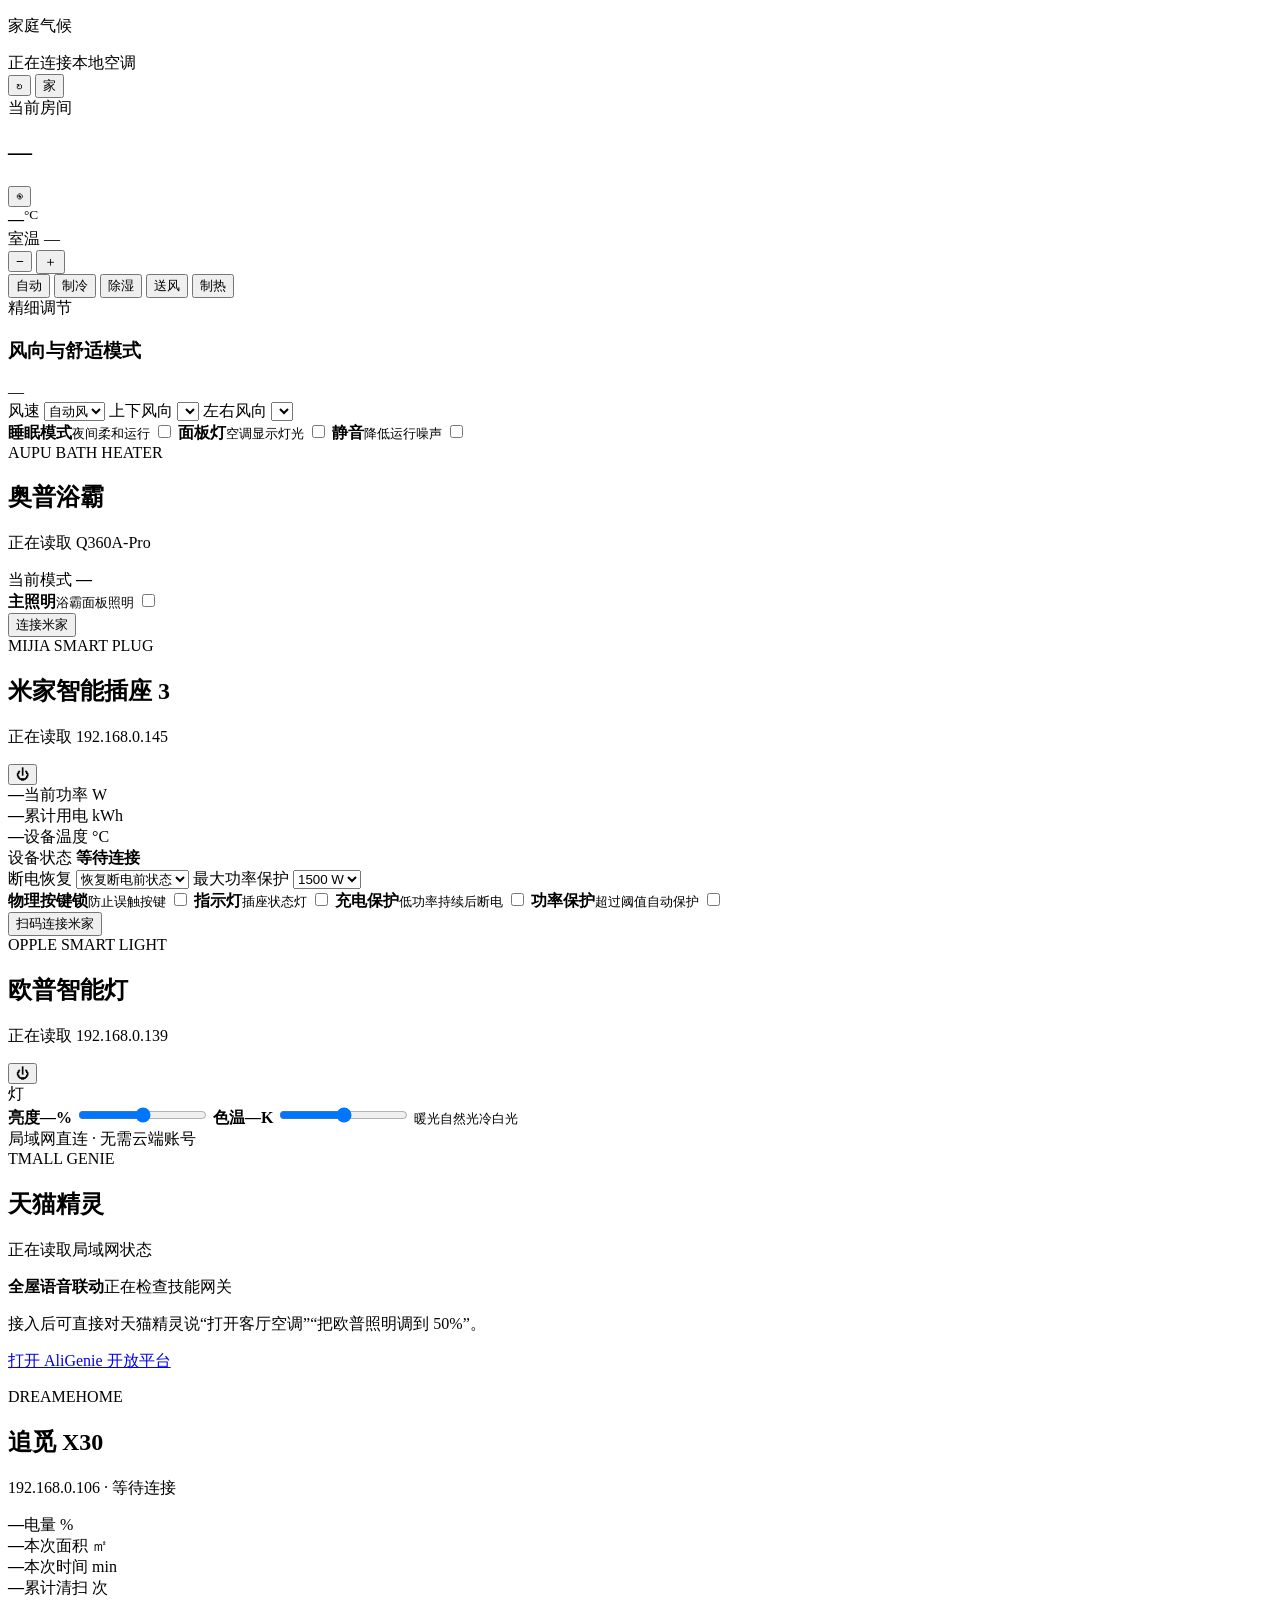
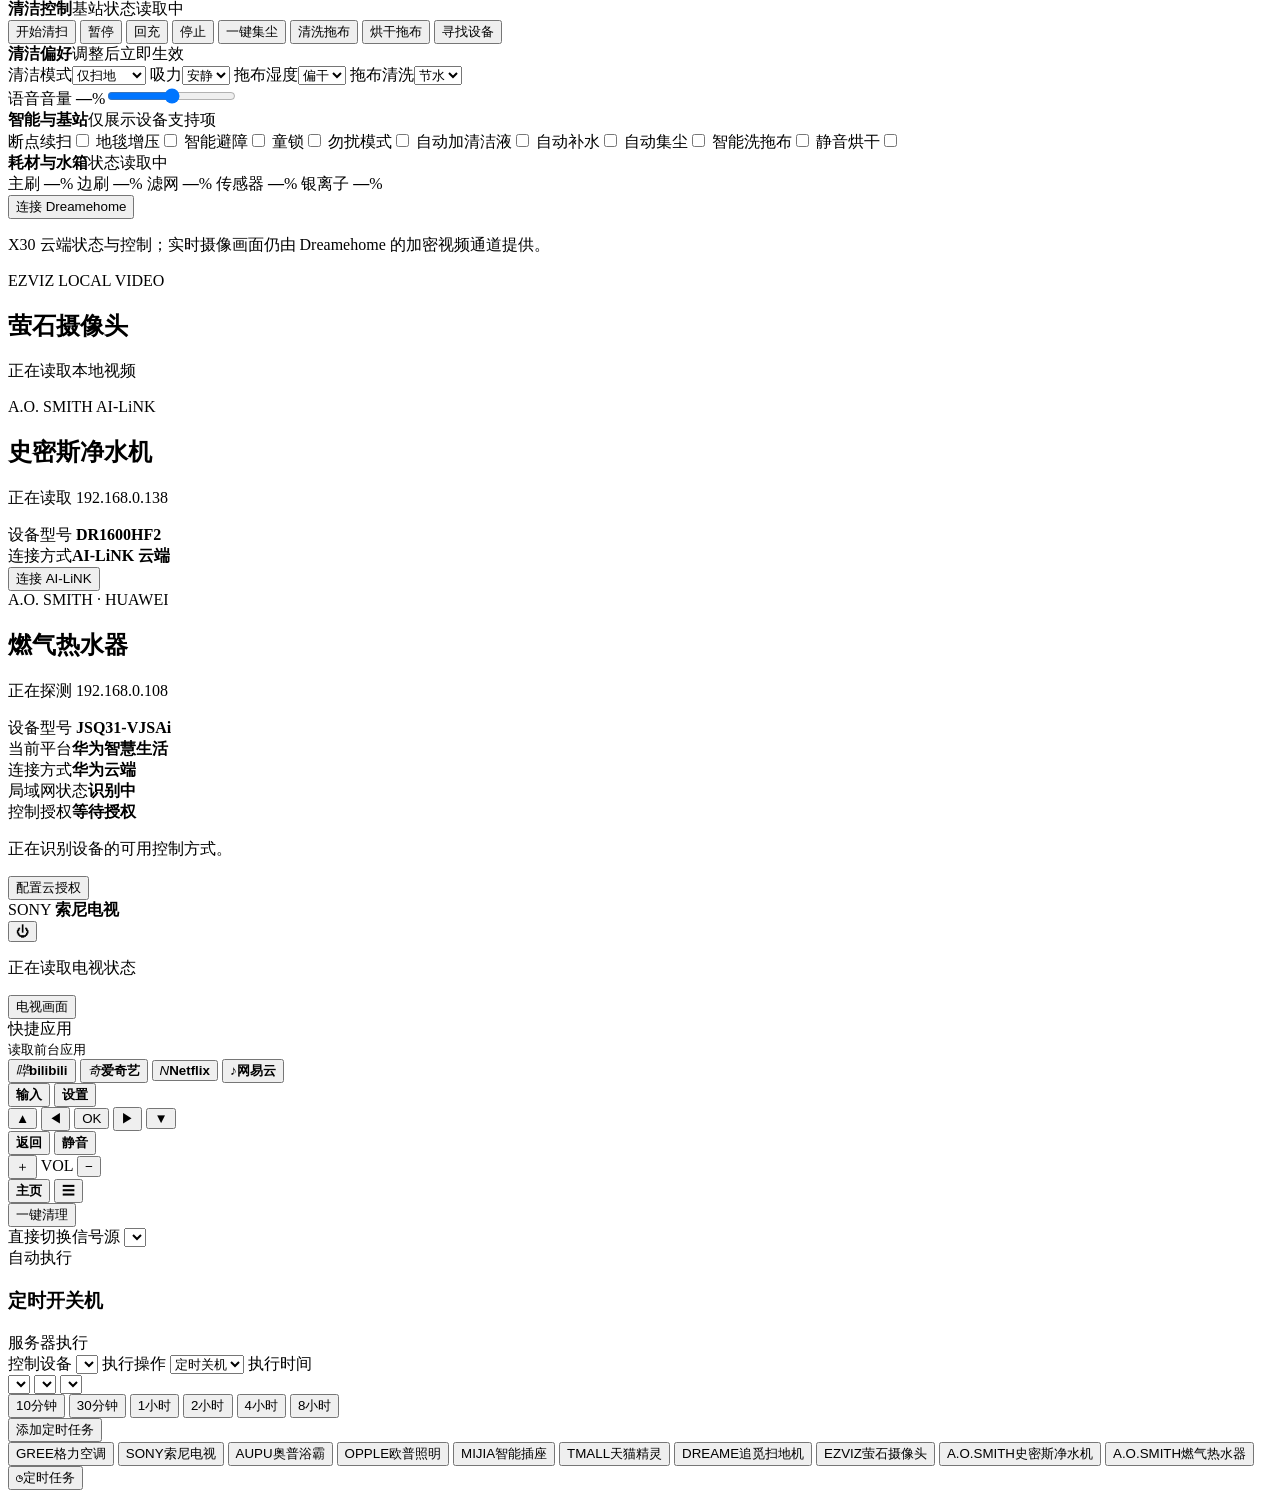
==== app/static/h5.html @ 2a851d9f "Add Sony TV debug guard and standby app launch" ====
<!doctype html>
<html lang="zh-CN">
  <head>
    <meta charset="utf-8">
    <meta name="viewport" content="width=device-width, initial-scale=1, viewport-fit=cover">
    <meta name="theme-color" content="#f5f5f5">
    <meta name="apple-mobile-web-app-capable" content="yes">
    <meta name="apple-mobile-web-app-status-bar-style" content="default">
    <title>智能家居</title>
    <link rel="icon" href="/favicon.ico?v=1" sizes="any">
    <link rel="stylesheet" href="/static/h5.css?v=57">
  </head>
  <body>
    <main class="app-shell">
      <header class="mobile-header">
        <div class="header-overview">
          <p id="today">家庭气候</p>
          <div class="status-line" id="statusLine"><i></i><span>正在连接本地空调</span></div>
        </div>
        <div class="header-actions">
          <button id="syncButton" class="round-button" aria-label="刷新">↻</button>
          <button id="authButton" class="avatar-button" aria-label="家庭账户">家</button>
        </div>
      </header>

      <nav class="room-tabs" id="roomTabs" aria-label="选择房间"></nav>

      <section id="controlView">
        <article class="climate-card" id="climateCard">
          <div class="card-topline">
            <div>
              <span class="micro-label">当前房间</span>
              <h2 id="roomName">—</h2>
            </div>
            <button id="powerButton" class="power-button" aria-label="开关空调">◉</button>
          </div>

          <div class="thermostat">
            <div
              class="temperature-ring"
              id="temperatureRing"
              role="slider"
              tabindex="0"
              aria-label="设定温度，沿圆环拖动调整"
              aria-valuemin="16"
              aria-valuemax="30"
              aria-valuestep="0.5"
              aria-valuenow="26"
            >
              <div class="ring-inner">
                <span class="micro-label" aria-hidden="true"></span>
                <div><strong id="targetTemperature">—</strong><sup>°C</sup></div>
                <span class="room-temperature" id="roomTemperature">室温 —</span>
              </div>
              <span class="dial-handle" id="dialHandle" aria-hidden="true"></span>
            </div>
            <button id="tempDown" class="temp-button" aria-label="降低温度">−</button>
            <button id="tempUp" class="temp-button" aria-label="升高温度">＋</button>
          </div>

          <div class="mode-strip" id="modeStrip">
            <button data-mode="auto">自动</button>
            <button data-mode="cool">制冷</button>
            <button data-mode="dry">除湿</button>
            <button data-mode="fan">送风</button>
            <button data-mode="heat">制热</button>
          </div>
        </article>

        <section class="control-panel">
          <div class="section-title">
            <div><span class="micro-label">精细调节</span><h3>风向与舒适模式</h3></div>
            <span id="deviceIp">—</span>
          </div>

          <div class="select-grid">
            <label>
              <span>风速</span>
              <select id="fanSelect">
                <option value="auto">自动风</option>
                <option value="low">低风</option>
                <option value="medium_low">中低风</option>
                <option value="medium">中风</option>
                <option value="medium_high">中高风</option>
                <option value="high">高风</option>
              </select>
            </label>
            <label>
              <span>上下风向</span>
              <select id="verticalSelect"></select>
            </label>
            <label id="horizontalField">
              <span>左右风向</span>
              <select id="horizontalSelect"></select>
            </label>
          </div>

          <div class="switch-grid">
            <label class="switch-card" id="sleepCard">
              <span><strong>睡眠模式</strong><small>夜间柔和运行</small></span>
              <input type="checkbox" id="sleepSwitch"><i></i>
            </label>
            <label class="switch-card" id="lightCard">
              <span><strong>面板灯</strong><small>空调显示灯光</small></span>
              <input type="checkbox" id="lightSwitch"><i></i>
            </label>
            <label class="switch-card" id="quietCard">
              <span><strong>静音</strong><small>降低运行噪声</small></span>
              <input type="checkbox" id="quietSwitch"><i></i>
            </label>
            <label class="switch-card" id="lowerOutletCard" hidden>
              <span><strong>下出风</strong><small>独立下部出风口</small></span>
              <input type="checkbox" id="lowerOutletSwitch"><i></i>
            </label>
            <label class="switch-card" id="antiDirectCard" hidden>
              <span><strong>防直吹</strong><small>风口向上避人</small></span>
              <input type="checkbox" id="antiDirectSwitch"><i></i>
            </label>
            <label class="switch-card" id="turboCard" hidden>
              <span><strong>强劲风</strong><small>快速强力送风</small></span>
              <input type="checkbox" id="turboSwitch"><i></i>
            </label>
            <label class="switch-card" id="healthCard" hidden>
              <span><strong>健康</strong><small>开启健康净化</small></span>
              <input type="checkbox" id="healthSwitch"><i></i>
            </label>
            <label class="switch-card" id="auxiliaryHeatCard" hidden>
              <span><strong>辅热</strong><small>电辅热增强制热</small></span>
              <input type="checkbox" id="auxiliaryHeatSwitch"><i></i>
            </label>
          </div>

        </section>
      </section>

      <section class="aupu-view" id="aupuView">
        <article class="aupu-card">
          <header class="aupu-header">
            <div>
              <span class="micro-label">AUPU BATH HEATER</span>
              <h2>奥普浴霸</h2>
              <p id="aupuStatus">正在读取 Q360A-Pro</p>
            </div>
          </header>

          <div class="aupu-current">
            <span>当前模式</span>
            <strong id="aupuModeName">—</strong>
          </div>

          <div class="aupu-mode-grid" id="aupuModes" aria-label="浴霸运行模式"></div>

          <div class="aupu-switches">
            <label class="switch-card">
              <span><strong>主照明</strong><small>浴霸面板照明</small></span>
              <input type="checkbox" id="aupuLight"><i></i>
            </label>
          </div>

          <button class="aupu-setup-button" id="aupuSetupButton" data-xiaomi-setup type="button">连接米家</button>
        </article>
      </section>

      <section class="plug-view" id="plugView">
        <article class="plug-card">
          <header class="plug-header">
            <div>
              <span class="micro-label">MIJIA SMART PLUG</span>
              <h2>米家智能插座 3</h2>
              <p id="plugStatus">正在读取 192.168.0.145</p>
            </div>
            <button class="plug-power-button" id="plugPowerButton" type="button" aria-label="开关智能插座">⏻</button>
          </header>

          <div class="plug-metrics">
            <div><strong id="plugElectricPower">—</strong><span>当前功率 W</span></div>
            <div><strong id="plugEnergy">—</strong><span>累计用电 kWh</span></div>
            <div><strong id="plugTemperature">—</strong><span>设备温度 °C</span></div>
          </div>

          <div class="plug-health">
            <span>设备状态</span>
            <strong id="plugFault">等待连接</strong>
          </div>

          <div class="plug-settings">
            <label id="plugDefaultStateField">
              <span>断电恢复</span>
              <select id="plugDefaultState">
                <option value="0">恢复断电前状态</option>
                <option value="1">上电自动打开</option>
                <option value="2">上电保持关闭</option>
              </select>
            </label>
            <label id="plugMaxPowerField">
              <span>最大功率保护</span>
              <select id="plugMaxPower">
                <option value="1500">1500 W</option>
                <option value="1800">1800 W</option>
                <option value="2000">2000 W</option>
                <option value="2200">2200 W</option>
                <option value="2500">2500 W</option>
              </select>
            </label>
          </div>

          <div class="plug-switches">
            <label class="switch-card" id="plugLockCard">
              <span><strong>物理按键锁</strong><small>防止误触按键</small></span>
              <input type="checkbox" id="plugLock"><i></i>
            </label>
            <label class="switch-card" id="plugIndicatorCard">
              <span><strong>指示灯</strong><small>插座状态灯</small></span>
              <input type="checkbox" id="plugIndicator"><i></i>
            </label>
            <label class="switch-card" id="plugChargingCard">
              <span><strong>充电保护</strong><small>低功率持续后断电</small></span>
              <input type="checkbox" id="plugCharging"><i></i>
            </label>
            <label class="switch-card" id="plugMaxPowerCard">
              <span><strong>功率保护</strong><small>超过阈值自动保护</small></span>
              <input type="checkbox" id="plugMaxPowerEnabled"><i></i>
            </label>
          </div>

          <button class="aupu-setup-button" id="plugSetupButton" data-xiaomi-setup type="button">扫码连接米家</button>
        </article>
      </section>

      <section class="opple-view" id="oppleView">
        <article class="opple-card">
          <header class="opple-header">
            <div>
              <span class="micro-label">OPPLE SMART LIGHT</span>
              <h2>欧普智能灯</h2>
              <p id="oppleStatus">正在读取 192.168.0.139</p>
            </div>
            <button class="opple-power-button" id="opplePowerButton" type="button" aria-label="开关欧普智能灯">⏻</button>
          </header>

          <div class="opple-glow" id="oppleGlow" aria-hidden="true">
            <span>灯</span>
          </div>

          <label class="opple-control">
            <span><strong>亮度</strong><b><i id="oppleBrightnessValue">—</i>%</b></span>
            <input id="oppleBrightness" type="range" min="4" max="100" step="1">
          </label>
          <label class="opple-control">
            <span><strong>色温</strong><b><i id="oppleColorValue">—</i>K</b></span>
            <input id="oppleColor" type="range" min="2700" max="6500" step="100">
            <small><span>暖光</span><span>自然光</span><span>冷白光</span></small>
          </label>

          <div class="opple-local-note">
            <span></span>
            局域网直连 · 无需云端账号
          </div>
        </article>
      </section>

      <section class="smart-device-view" id="smartDeviceView">
        <article class="smart-device-card">
          <header class="smart-device-header">
            <div>
              <span class="micro-label">TMALL GENIE</span>
              <h2>天猫精灵</h2>
              <p id="tmallSummary">正在读取局域网状态</p>
            </div>
          </header>
          <div class="tmall-device-list" id="tmallDeviceList"></div>
          <div class="tmall-bridge">
            <div><strong>全屋语音联动</strong><span id="tmallBridgeStatus">正在检查技能网关</span></div>
            <p>接入后可直接对天猫精灵说“打开客厅空调”“把欧普照明调到 50%”。</p>
            <a id="tmallDeveloperLink" href="https://open.bot.tmall.com/" target="_blank" rel="noopener">打开 AliGenie 开放平台</a>
          </div>
          <p class="smart-device-note" id="tmallNotice"></p>
        </article>
      </section>

      <section class="dreame-device-view" id="dreameDeviceView">
        <article class="smart-device-card dreame-card">
          <header class="smart-device-header">
            <div>
              <span class="micro-label">DREAMEHOME</span>
              <h2 id="dreameName">追觅 X30</h2>
              <p id="dreameStatus">192.168.0.106 · 等待连接</p>
            </div>
          </header>
          <div class="dreame-metrics">
            <div><strong id="dreameBattery">—</strong><span>电量 %</span></div>
            <div><strong id="dreameArea">—</strong><span>本次面积 ㎡</span></div>
            <div><strong id="dreameTime">—</strong><span>本次时间 min</span></div>
            <div><strong id="dreameCount">—</strong><span>累计清扫 次</span></div>
          </div>
          <div class="dreame-section">
            <div class="dreame-section-title"><strong>清洁控制</strong><span id="dreameBaseStatus">基站状态读取中</span></div>
            <div class="dreame-actions">
              <button type="button" data-dreame-action="start">开始清扫</button>
              <button type="button" data-dreame-action="pause">暂停</button>
              <button type="button" data-dreame-action="charge">回充</button>
              <button type="button" data-dreame-action="stop">停止</button>
              <button type="button" data-dreame-action="auto_empty">一键集尘</button>
              <button type="button" data-dreame-action="wash_mop">清洗拖布</button>
              <button type="button" data-dreame-action="dry_mop">烘干拖布</button>
              <button type="button" data-dreame-action="locate">寻找设备</button>
              <button type="button" id="dreameBaseStop" data-dreame-action="stop_washing" hidden>停止基站任务</button>
            </div>
          </div>
          <div class="dreame-section">
            <div class="dreame-section-title"><strong>清洁偏好</strong><span>调整后立即生效</span></div>
            <div class="dreame-select-grid">
              <label class="dreame-capability" data-dreame-capability="cleaning_mode"><span>清洁模式</span><select id="dreameCleaningMode" data-dreame-setting="cleaning_mode"><option value="0">仅扫地</option><option value="1">仅拖地</option><option value="2">扫拖同步</option><option value="3">先扫后拖</option></select></label>
              <label class="dreame-capability" data-dreame-capability="suction_level"><span>吸力</span><select id="dreameSuction" data-dreame-setting="suction_level"><option value="0">安静</option><option value="1">标准</option><option value="2">强力</option><option value="3">超强</option></select></label>
              <label class="dreame-capability" data-dreame-capability="wetness_level"><span>拖布湿度</span><select id="dreameWetness" data-dreame-setting="wetness_level"><option value="5">偏干</option><option value="16">适中</option><option value="27">湿润</option></select></label>
              <label class="dreame-capability" data-dreame-capability="mop_wash_level"><span>拖布清洗</span><select id="dreameMopWash" data-dreame-setting="mop_wash_level"><option value="0">节水</option><option value="1">日常</option><option value="2">深度</option></select></label>
            </div>
            <label class="dreame-volume dreame-capability" data-dreame-capability="volume"><span>语音音量 <b id="dreameVolumeValue">—</b>%</span><input id="dreameVolume" data-dreame-setting="volume" type="range" min="0" max="100" step="5"></label>
          </div>
          <div class="dreame-section">
            <div class="dreame-section-title"><strong>智能与基站</strong><span>仅展示设备支持项</span></div>
            <div class="dreame-toggle-grid">
              <label class="dreame-toggle dreame-capability" data-dreame-capability="resume_cleaning"><span>断点续扫</span><input type="checkbox" data-dreame-setting="resume_cleaning"></label>
              <label class="dreame-toggle dreame-capability" data-dreame-capability="carpet_boost"><span>地毯增压</span><input type="checkbox" data-dreame-setting="carpet_boost"></label>
              <label class="dreame-toggle dreame-capability" data-dreame-capability="obstacle_avoidance"><span>智能避障</span><input type="checkbox" data-dreame-setting="obstacle_avoidance"></label>
              <label class="dreame-toggle dreame-capability" data-dreame-capability="child_lock"><span>童锁</span><input type="checkbox" data-dreame-setting="child_lock"></label>
              <label class="dreame-toggle dreame-capability" data-dreame-capability="dnd"><span>勿扰模式</span><input type="checkbox" data-dreame-setting="dnd"></label>
              <label class="dreame-toggle dreame-capability" data-dreame-capability="auto_add_detergent"><span>自动加清洁液</span><input type="checkbox" data-dreame-setting="auto_add_detergent"></label>
              <label class="dreame-toggle dreame-capability" data-dreame-capability="auto_water_refilling"><span>自动补水</span><input type="checkbox" data-dreame-setting="auto_water_refilling"></label>
              <label class="dreame-toggle dreame-capability" data-dreame-capability="auto_dust_collecting"><span>自动集尘</span><input type="checkbox" data-dreame-setting="auto_dust_collecting"></label>
              <label class="dreame-toggle dreame-capability" data-dreame-capability="smart_mop_washing"><span>智能洗拖布</span><input type="checkbox" data-dreame-setting="smart_mop_washing"></label>
              <label class="dreame-toggle dreame-capability" data-dreame-capability="silent_drying"><span>静音烘干</span><input type="checkbox" data-dreame-setting="silent_drying"></label>
            </div>
          </div>
          <div class="dreame-section">
            <div class="dreame-section-title"><strong>耗材与水箱</strong><span id="dreameTankStatus">状态读取中</span></div>
            <div class="dreame-consumables">
              <span class="dreame-capability" data-dreame-capability="main_brush_left">主刷 <b id="dreameMainBrush">—</b>%</span>
              <span class="dreame-capability" data-dreame-capability="side_brush_left">边刷 <b id="dreameSideBrush">—</b>%</span>
              <span class="dreame-capability" data-dreame-capability="filter_left">滤网 <b id="dreameFilter">—</b>%</span>
              <span class="dreame-capability" data-dreame-capability="sensor_dirty_left">传感器 <b id="dreameSensor">—</b>%</span>
              <span class="dreame-capability" data-dreame-capability="silver_ion_left">银离子 <b id="dreameSilverIon">—</b>%</span>
            </div>
          </div>
          <button class="aupu-setup-button" id="dreameSetupButton" type="button">连接 Dreamehome</button>
          <p class="smart-device-note">X30 云端状态与控制；实时摄像画面仍由 Dreamehome 的加密视频通道提供。</p>
        </article>
      </section>

      <section class="ezviz-view" id="ezvizView">
        <article class="smart-device-card ezviz-mobile-card">
          <header class="smart-device-header">
            <div>
              <span class="micro-label">EZVIZ LOCAL VIDEO</span>
              <h2>萤石摄像头</h2>
              <p id="ezvizSummary">正在读取本地视频</p>
            </div>
          </header>
          <div class="ezviz-grid" id="ezvizGrid"></div>
        </article>
      </section>

      <section class="purifier-view" id="purifierView">
        <article class="purifier-card">
          <header class="purifier-header">
            <div>
              <span class="micro-label">A.O. SMITH AI‑LiNK</span>
              <h2>史密斯净水机</h2>
              <p id="purifierStatus">正在读取 192.168.0.138</p>
            </div>
          </header>
          <div class="purifier-model">
            <span>设备型号</span>
            <strong>DR1600HF2</strong>
          </div>
          <div class="purifier-info">
            <div><span>连接方式</span><strong>AI‑LiNK 云端</strong></div>
            <div id="purifierRoomField" hidden><span>所在房间</span><strong id="purifierRoom">—</strong></div>
            <div id="purifierNameField" hidden><span>云端名称</span><strong id="purifierName">—</strong></div>
          </div>
          <a class="purifier-detail-button" id="purifierDetail" href="#" target="_blank" rel="noopener" hidden>打开设备详情</a>
          <button class="aupu-setup-button" id="purifierSetupButton" type="button">连接 AI‑LiNK</button>
        </article>
      </section>

      <section class="water-heater-view" id="waterHeaterView">
        <article class="water-heater-card">
          <header class="purifier-header">
            <div>
              <span class="micro-label">A.O. SMITH · HUAWEI</span>
              <h2>燃气热水器</h2>
              <p id="waterHeaterStatus">正在探测 192.168.0.108</p>
            </div>
          </header>
          <div class="purifier-model water-heater-model">
            <span>设备型号</span>
            <strong>JSQ31-VJSAi</strong>
          </div>
          <div class="purifier-info">
            <div><span>当前平台</span><strong>华为智慧生活</strong></div>
            <div><span>连接方式</span><strong>华为云端</strong></div>
            <div><span>局域网状态</span><strong id="waterHeaterLanStatus">识别中</strong></div>
            <div><span>控制授权</span><strong id="waterHeaterCloudStatus">等待授权</strong></div>
          </div>
          <p class="water-heater-notice" id="waterHeaterNotice">正在识别设备的可用控制方式。</p>
          <button class="aupu-setup-button water-heater-auth" id="waterHeaterAuthButton" type="button">配置云授权</button>
        </article>
      </section>

      <section class="tv-view" id="tvView">
        <article class="tv-card remote-stage">
          <div class="tv-remote">
            <header class="remote-header">
              <div>
                <span class="remote-brand">SONY</span>
                <strong id="tvName">索尼电视</strong>
              </div>
              <button id="tvPowerButton" class="remote-key remote-power" aria-label="开关电视">⏻</button>
            </header>
            <div class="tv-status-row">
              <p class="tv-status" id="tvStatus">正在读取电视状态</p>
              <button class="tv-screen-open" id="tvScreenButton" type="button">电视画面</button>
            </div>

            <section class="tv-app-section" aria-label="快捷应用">
              <div class="tv-app-heading">
                <span>快捷应用</span>
                <div class="tv-app-heading-actions">
                  <small id="tvActiveApp">读取前台应用</small>
                </div>
              </div>
              <div class="tv-app-grid">
                <button class="tv-app-button app-bilibili" type="button" data-tv-app="bilibili" data-tv-app-package="com.xiaodianshi.tv.yst" aria-label="打开 bilibili">
                  <i>哔</i><b>bilibili</b>
                </button>
                <button class="tv-app-button app-iqiyi" type="button" data-tv-app="iqiyi" data-tv-app-package="com.gitvdemo.video" aria-label="打开爱奇艺">
                  <i>奇</i><b>爱奇艺</b>
                </button>
                <button class="tv-app-button app-netflix" type="button" data-tv-app="netflix" data-tv-app-package="com.netflix.ninja" aria-label="打开 Netflix">
                  <i>N</i><b>Netflix</b>
                </button>
                <button class="tv-app-button app-netease" type="button" data-tv-app="netease" data-tv-app-package="com.netease.cloudmusic.tv" aria-label="打开网易云">
                  <i>♪</i><b>网易云</b>
                </button>
              </div>
            </section>

            <div class="remote-row remote-row-sides">
              <button class="remote-key" data-tv-remote="input"><b>输入</b></button>
              <i class="remote-led" aria-hidden="true"></i>
              <button class="remote-key" data-tv-remote="settings" aria-label="电视设置"><b>设置</b></button>
            </div>

            <div class="remote-dpad" aria-label="电视方向控制">
              <button class="remote-direction remote-up" data-tv-remote="up" aria-label="向上">▲</button>
              <button class="remote-direction remote-left" data-tv-remote="left" aria-label="向左">◀</button>
              <button class="remote-ok" data-tv-remote="confirm">OK</button>
              <button class="remote-direction remote-right" data-tv-remote="right" aria-label="向右">▶</button>
              <button class="remote-direction remote-down" data-tv-remote="down" aria-label="向下">▼</button>
            </div>

            <div class="remote-lower-controls">
              <div class="remote-control-cluster">
                <div class="remote-control-column">
                  <button class="remote-key" data-tv-remote="back" aria-label="返回"><b>返回</b></button>
                  <button class="remote-key" data-tv-remote="mute"><b>静音</b></button>
                </div>
                <div class="remote-volume-rocker" aria-label="电视音量">
                  <button data-tv-remote="volume_up" aria-label="提高电视音量">＋</button>
                  <span>VOL</span>
                  <button data-tv-remote="volume_down" aria-label="降低电视音量">−</button>
                </div>
                <div class="remote-control-column">
                  <button class="remote-key" data-tv-remote="home" aria-label="主页"><b>主页</b></button>
                  <button class="remote-key remote-icon" data-tv-remote="menu" aria-label="菜单">☰</button>
                </div>
              </div>
              <div class="tv-cleanup-row">
                <button class="tv-cleanup-button" type="button" data-tv-cleanup>一键清理</button>
              </div>
            </div>

            <label class="tv-input-field">
              <span>直接切换信号源</span>
              <select id="tvInputSelect"></select>
            </label>
          </div>
        </article>
      </section>

      <section class="schedule-panel" id="scheduleView">
        <div class="section-title">
          <div><span class="micro-label">自动执行</span><h3>定时开关机</h3></div>
          <span>服务器执行</span>
        </div>
        <form id="scheduleForm">
          <div class="schedule-fields">
            <label class="schedule-target-field">
              <span>控制设备</span>
              <select id="scheduleTarget"></select>
            </label>
            <label>
              <span>执行操作</span>
              <select id="scheduleAction">
                <option value="off">定时关机</option>
                <option value="on">定时开机</option>
              </select>
            </label>
            <label>
              <span>执行时间</span>
              <div class="schedule-time-selects">
                <select id="scheduleDay" aria-label="执行日期"></select>
                <select id="scheduleHour" aria-label="执行小时"></select>
                <select id="scheduleMinute" aria-label="执行分钟"></select>
              </div>
              <input id="scheduleTime" type="hidden">
            </label>
          </div>
          <div class="schedule-quick-times" aria-label="快捷设置执行时间">
            <button type="button" data-schedule-delay="10">10分钟</button>
            <button type="button" data-schedule-delay="30">30分钟</button>
            <button type="button" data-schedule-delay="60">1小时</button>
            <button type="button" data-schedule-delay="120">2小时</button>
            <button type="button" data-schedule-delay="240">4小时</button>
            <button type="button" data-schedule-delay="480">8小时</button>
          </div>
          <button class="secondary-button" type="submit">添加定时任务</button>
        </form>
        <div class="schedule-list" id="scheduleList"></div>
      </section>

      <nav class="view-nav" aria-label="页面功能">
        <button class="active" data-view="control"><span class="brand-mark brand-gree" aria-hidden="true">GREE</span><span>格力空调</span></button>
        <button data-view="tv"><span class="brand-mark brand-sony" aria-hidden="true">SONY</span><span>索尼电视</span></button>
        <button data-view="aupu"><span class="brand-mark" aria-hidden="true">AUPU</span><span>奥普浴霸</span></button>
        <button data-view="opple"><span class="brand-mark" aria-hidden="true">OPPLE</span><span>欧普照明</span></button>
        <button data-view="plug"><span class="brand-mark" aria-hidden="true">MIJIA</span><span>智能插座</span></button>
        <button data-view="smart-device"><span class="brand-mark" aria-hidden="true">TMALL</span><span>天猫精灵</span></button>
        <button data-view="dreame"><span class="brand-mark brand-dreame" aria-hidden="true">DREAME</span><span>追觅扫地机</span></button>
        <button data-view="ezviz"><span class="brand-mark brand-ezviz" aria-hidden="true">EZVIZ</span><span>萤石摄像头</span></button>
        <button data-view="purifier"><span class="brand-mark brand-smith" aria-hidden="true">A.O.SMITH</span><span>史密斯净水机</span></button>
        <button data-view="water-heater"><span class="brand-mark brand-smith" aria-hidden="true">A.O.SMITH</span><span>燃气热水器</span></button>
        <button data-view="schedule"><span class="brand-mark brand-symbol" aria-hidden="true">◷</span><span>定时任务</span></button>
      </nav>
    </main>

    <dialog class="tv-screen-dialog" id="tvScreenDialog">
      <div class="tv-screen-content">
        <button type="button" class="dialog-close" id="closeTvScreenDialog" aria-label="关闭">×</button>
        <span class="micro-label">SONY SCREEN</span>
        <h3>正在播放的电视画面</h3>
        <p id="tvScreenNowPlaying">读取当前播放状态</p>
        <p class="tv-foreground" id="tvForegroundApp">前台应用：正在识别</p>
        <div class="tv-screen-frame">
          <img id="tvScreenImage" alt="索尼电视当前画面" hidden>
          <div id="tvScreenPlaceholder">点击“刷新画面”获取一张实时截图</div>
        </div>
        <button class="primary-button tv-screen-refresh" id="refreshTvScreen" type="button">刷新画面</button>
        <p class="tv-screen-note">这是单帧截图；受 DRM 或 HDCP 保护的视频可能显示为黑屏。</p>
      </div>
    </dialog>

    <dialog id="aupuSetupDialog">
      <form id="aupuSetupForm">
        <button type="button" class="dialog-close" id="closeAupuSetupDialog" aria-label="关闭">×</button>
        <span class="micro-label">一次性安全绑定</span>
        <h3>扫码连接米家</h3>
        <p>无需输入账号密码。生成二维码后，请使用米家 App 扫码并在手机上确认登录。</p>
        <select id="aupuLocale" aria-label="米家地区">
          <option value="cn">中国大陆</option>
          <option value="tw">中国台湾</option>
          <option value="sg">新加坡</option>
          <option value="us">美国</option>
          <option value="de">欧洲</option>
        </select>
        <div class="aupu-qr-box" id="aupuQrBox" hidden>
          <img id="aupuQrImage" alt="小米账号登录二维码">
          <strong id="aupuQrStatus">请使用米家 App 扫码</strong>
        </div>
        <button class="primary-button" id="aupuQrStart" type="submit">生成登录二维码</button>
        <p class="error-text" id="aupuSetupError"></p>
      </form>
    </dialog>

    <dialog id="purifierSetupDialog">
      <form id="purifierSetupForm">
        <button type="button" class="dialog-close" id="closePurifierSetupDialog" aria-label="关闭">×</button>
        <span class="micro-label">A.O. SMITH AI‑LiNK</span>
        <h3>连接 DR1600HF2 净水机</h3>
        <p>输入 AI‑LiNK 智慧家绑定的手机号。验证码仅用于本次授权，不会保存。</p>
        <input id="purifierMobile" type="tel" inputmode="numeric" autocomplete="tel" maxlength="11" placeholder="11 位手机号码" required>
        <div class="purifier-captcha-row">
          <input id="purifierCaptcha" type="text" inputmode="numeric" autocomplete="one-time-code" maxlength="8" placeholder="短信验证码" required>
          <button class="secondary-button" id="purifierSendCaptcha" type="button">发送验证码</button>
        </div>
        <button class="primary-button" type="submit">完成连接</button>
        <p class="error-text" id="purifierSetupError"></p>
      </form>
    </dialog>

    <dialog id="dreameSetupDialog">
      <form id="dreameSetupForm">
        <button type="button" class="dialog-close" id="closeDreameSetupDialog" aria-label="关闭">×</button>
        <span class="micro-label">DREAMEHOME CLOUD</span>
        <h3>连接追觅 X30</h3>
        <p>当前云端接口仅支持 Dreamehome 邮箱账号。若平时使用手机号或短信验证码，请先在 App 的“账号与安全”中绑定邮箱并设置登录密码。密码不会保存在服务器。</p>
        <input id="dreameUsername" type="email" inputmode="email" autocomplete="username" placeholder="Dreamehome 邮箱" required>
        <input id="dreamePassword" type="password" autocomplete="current-password" placeholder="Dreamehome 密码" required>
        <select id="dreameCountry" aria-label="Dreamehome 地区">
          <option value="cn">中国大陆</option>
          <option value="sg">新加坡 / 亚洲</option>
          <option value="eu">欧洲</option>
          <option value="us">美国</option>
          <option value="ru">俄罗斯</option>
          <option value="kr">韩国</option>
        </select>
        <button class="primary-button" type="submit">授权并接入</button>
        <p class="error-text" id="dreameSetupError"></p>
      </form>
    </dialog>

    <dialog id="waterHeaterAuthDialog">
      <div class="cloud-auth-dialog">
        <button type="button" class="dialog-close" id="closeWaterHeaterAuthDialog" aria-label="关闭">×</button>
        <span class="micro-label">HUAWEI SMART SPACE</span>
        <h3>配置热水器云授权</h3>
        <p>设备已在局域网在线，但华为智慧生活不向普通家庭账号开放网页端设备令牌。请勿在这里输入华为账号密码。</p>
        <div class="cloud-auth-device">
          <span><small>设备</small><strong>JSQ31-VJSAi</strong></span>
          <span><small>地址</small><strong>192.168.0.108</strong></span>
        </div>
        <div class="cloud-auth-requirements">
          <strong>完成接入需要</strong>
          <span>华为云云对接 AK / SK</span>
          <span>项目 ID（project_id）</span>
          <span>接口域名与服务器出口 IP 白名单</span>
        </div>
        <a class="primary-button cloud-auth-link" href="https://developer.huawei.com/consumer/cn/doc/development/SmartSpace-Guides/relevant-reference-0000001449432488" target="_blank" rel="noopener">打开华为授权申请说明</a>
        <p class="cloud-auth-note">取得上述资料后，即可继续增加开关、温度、运行状态和定时控制。</p>
      </div>
    </dialog>

    <dialog id="authDialog">
      <form id="authForm">
        <button type="button" class="dialog-close" id="closeDialog">×</button>
        <span class="micro-label">安全访问</span>
        <h3>登录家庭</h3>
        <p>输入一次家庭访问密码，此设备将安全保持登录 30 天。</p>
        <input id="passwordInput" type="password" autocomplete="current-password" placeholder="家庭访问密码" required>
        <button class="primary-button" type="submit">登录</button>
        <button class="secondary-button" type="button" id="logoutButton" hidden>退出此设备</button>
        <p class="error-text" id="authError"></p>
      </form>
    </dialog>

    <div class="toast" id="toast" role="status"></div>
    <script src="/static/h5.js?v=47" defer></script>
  </body>
</html>
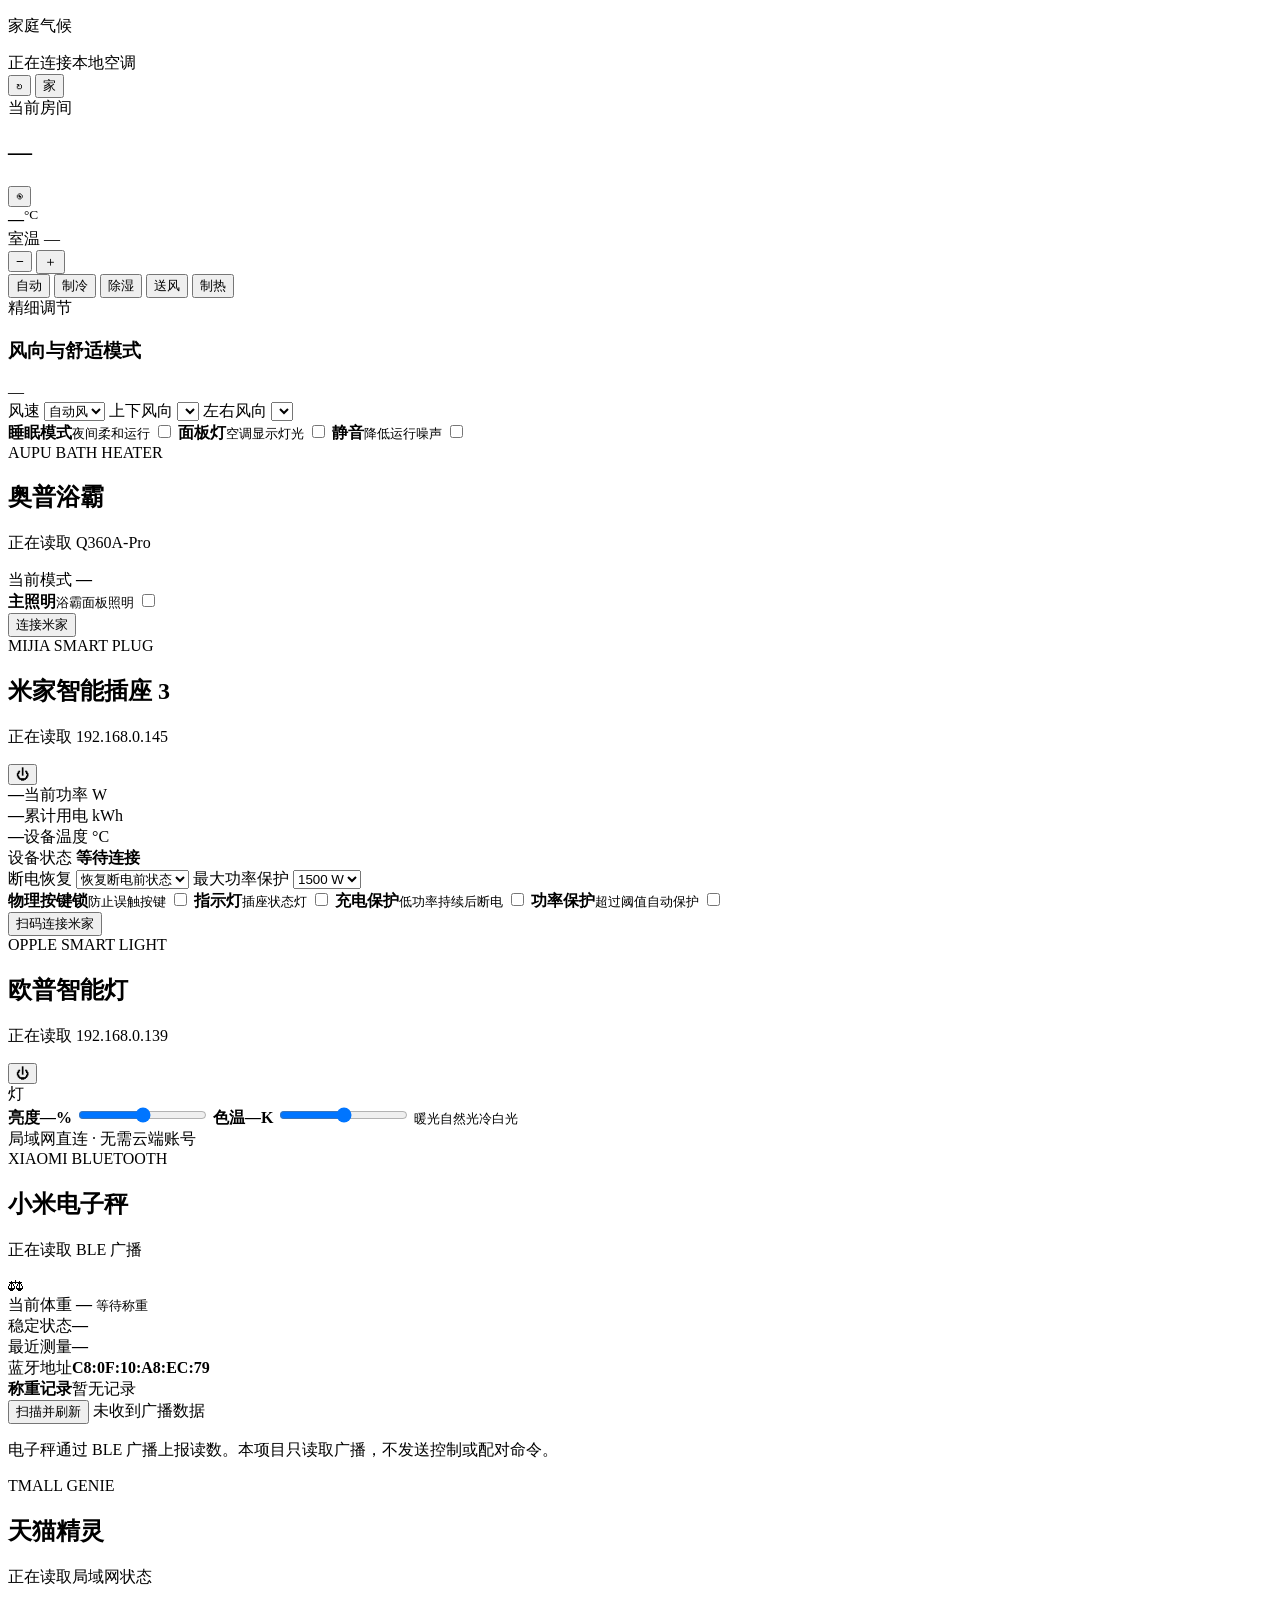
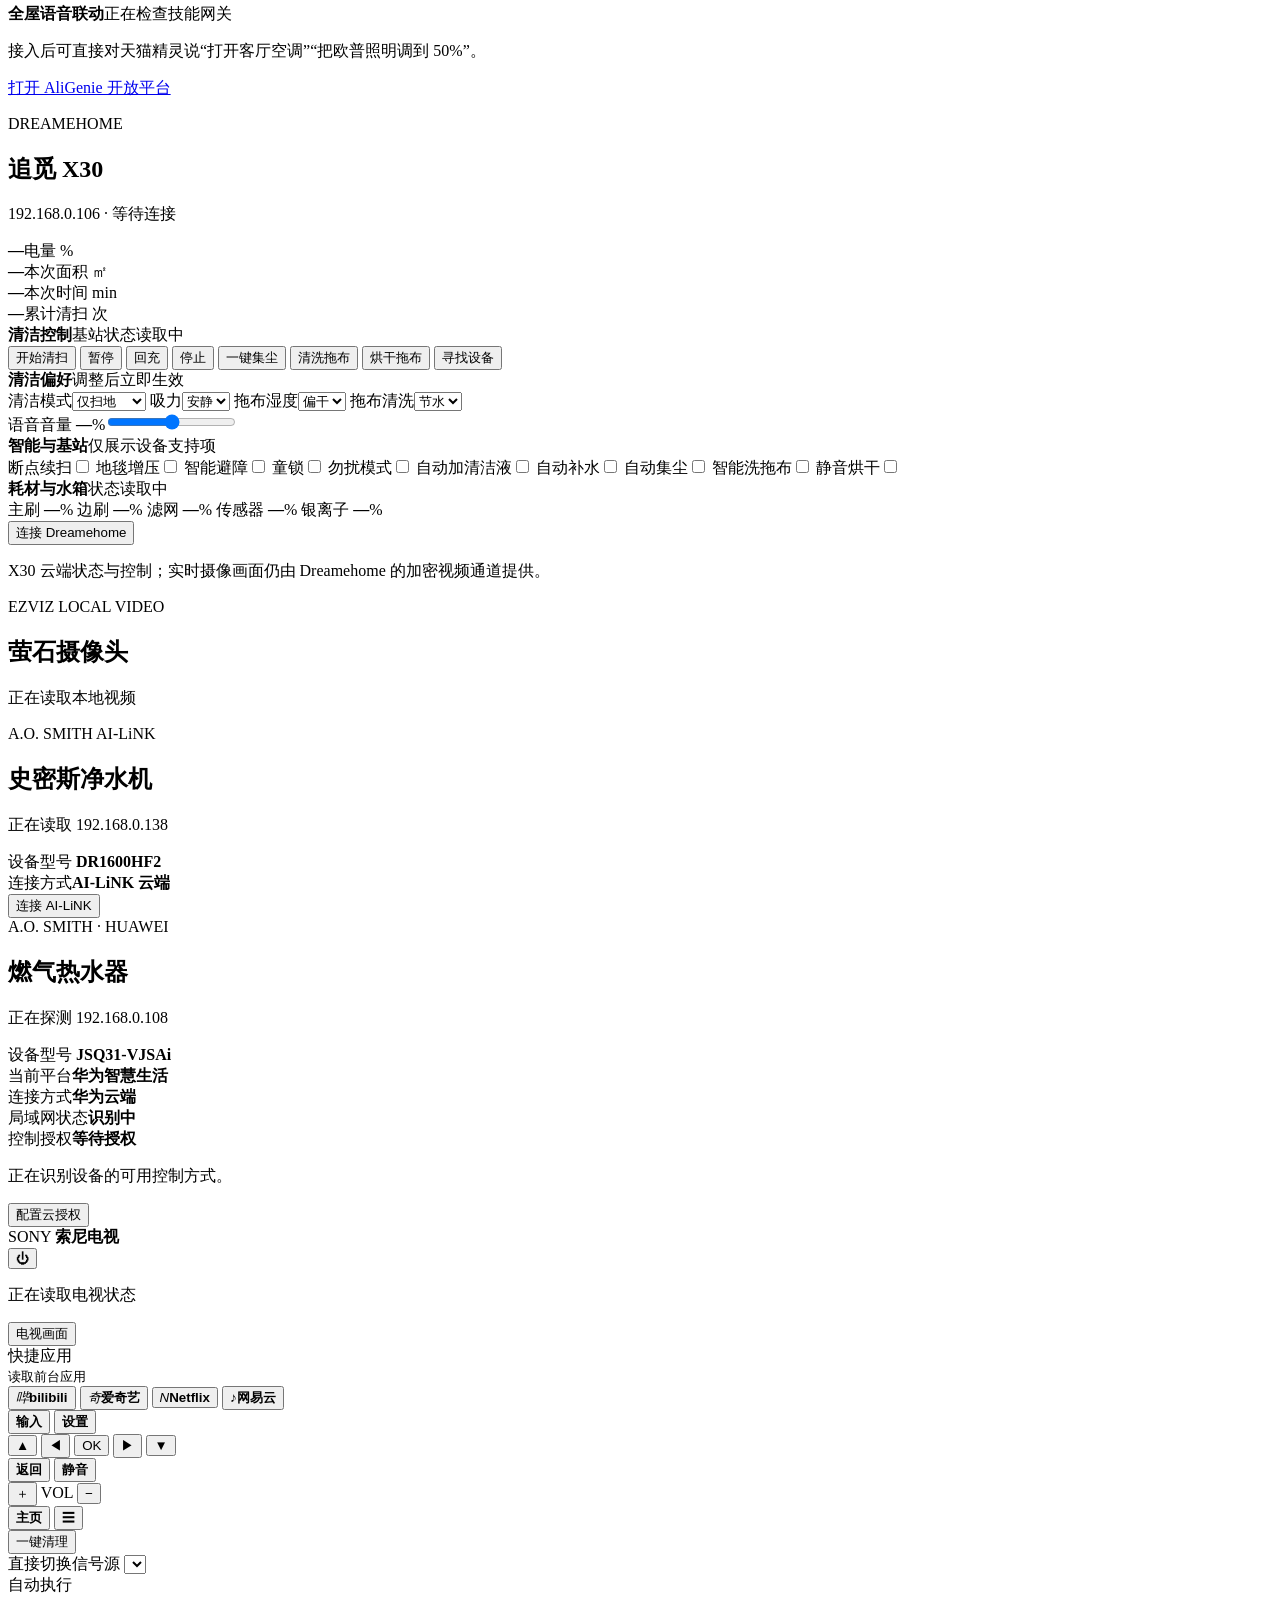
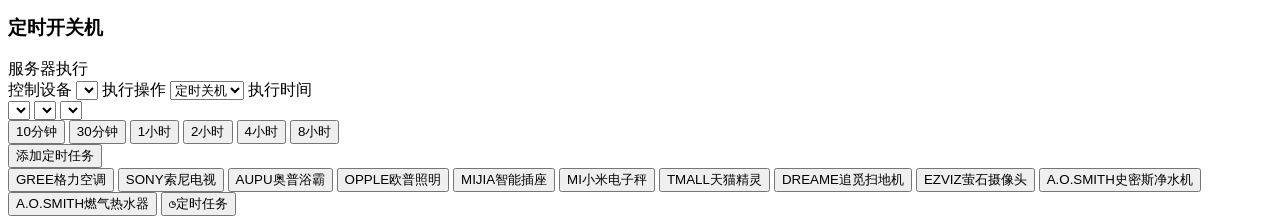
==== commit d8156ef3: "Add-Xiaomi-scale-H5-history-support" ====
--- a/app/static/h5.html
+++ b/app/static/h5.html
@@ -8,7 +8,7 @@
     <meta name="apple-mobile-web-app-status-bar-style" content="default">
     <title>智能家居</title>
     <link rel="icon" href="/favicon.ico?v=1" sizes="any">
-    <link rel="stylesheet" href="/static/h5.css?v=57">
+    <link rel="stylesheet" href="/static/h5.css?v=58">
   </head>
   <body>
     <main class="app-shell">
@@ -256,6 +256,42 @@
             <span></span>
             局域网直连 · 无需云端账号
           </div>
+        </article>
+      </section>
+
+      <section class="xiaomi-scale-view" id="xiaomiScaleView">
+        <article class="xiaomi-scale-card">
+          <header class="xiaomi-scale-header">
+            <div>
+              <span class="micro-label">XIAOMI BLUETOOTH</span>
+              <h2>小米电子秤</h2>
+              <p id="xiaomiScaleStatus">正在读取 BLE 广播</p>
+            </div>
+            <div class="xiaomi-scale-icon" aria-hidden="true">⚖</div>
+          </header>
+
+          <div class="xiaomi-scale-weight">
+            <span>当前体重</span>
+            <strong id="xiaomiScaleWeight">—</strong>
+            <small id="xiaomiScaleReading">等待称重</small>
+          </div>
+
+          <div class="xiaomi-scale-info">
+            <div><span>稳定状态</span><strong id="xiaomiScaleStability">—</strong></div>
+            <div><span>最近测量</span><strong id="xiaomiScaleMeasuredAt">—</strong></div>
+            <div><span>蓝牙地址</span><strong id="xiaomiScaleMac">C8:0F:10:A8:EC:79</strong></div>
+          </div>
+
+          <div class="xiaomi-scale-history">
+            <div class="xiaomi-scale-history-heading"><strong>称重记录</strong><span id="xiaomiScaleHistorySummary">暂无记录</span></div>
+            <div class="xiaomi-scale-history-list" id="xiaomiScaleHistoryList"></div>
+          </div>
+
+          <div class="xiaomi-scale-actions">
+            <button class="primary-button" id="xiaomiScaleRefresh" type="button">扫描并刷新</button>
+            <span id="xiaomiScaleRaw">未收到广播数据</span>
+          </div>
+          <p class="xiaomi-scale-note">电子秤通过 BLE 广播上报读数。本项目只读取广播，不发送控制或配对命令。</p>
         </article>
       </section>
 
@@ -535,6 +571,7 @@
         <button data-view="aupu"><span class="brand-mark" aria-hidden="true">AUPU</span><span>奥普浴霸</span></button>
         <button data-view="opple"><span class="brand-mark" aria-hidden="true">OPPLE</span><span>欧普照明</span></button>
         <button data-view="plug"><span class="brand-mark" aria-hidden="true">MIJIA</span><span>智能插座</span></button>
+        <button data-view="xiaomi-scale"><span class="brand-mark brand-scale" aria-hidden="true">MI</span><span>小米电子秤</span></button>
         <button data-view="smart-device"><span class="brand-mark" aria-hidden="true">TMALL</span><span>天猫精灵</span></button>
         <button data-view="dreame"><span class="brand-mark brand-dreame" aria-hidden="true">DREAME</span><span>追觅扫地机</span></button>
         <button data-view="ezviz"><span class="brand-mark brand-ezviz" aria-hidden="true">EZVIZ</span><span>萤石摄像头</span></button>
@@ -654,6 +691,6 @@
     </dialog>
 
     <div class="toast" id="toast" role="status"></div>
-    <script src="/static/h5.js?v=47" defer></script>
+    <script src="/static/h5.js?v=48" defer></script>
   </body>
 </html>
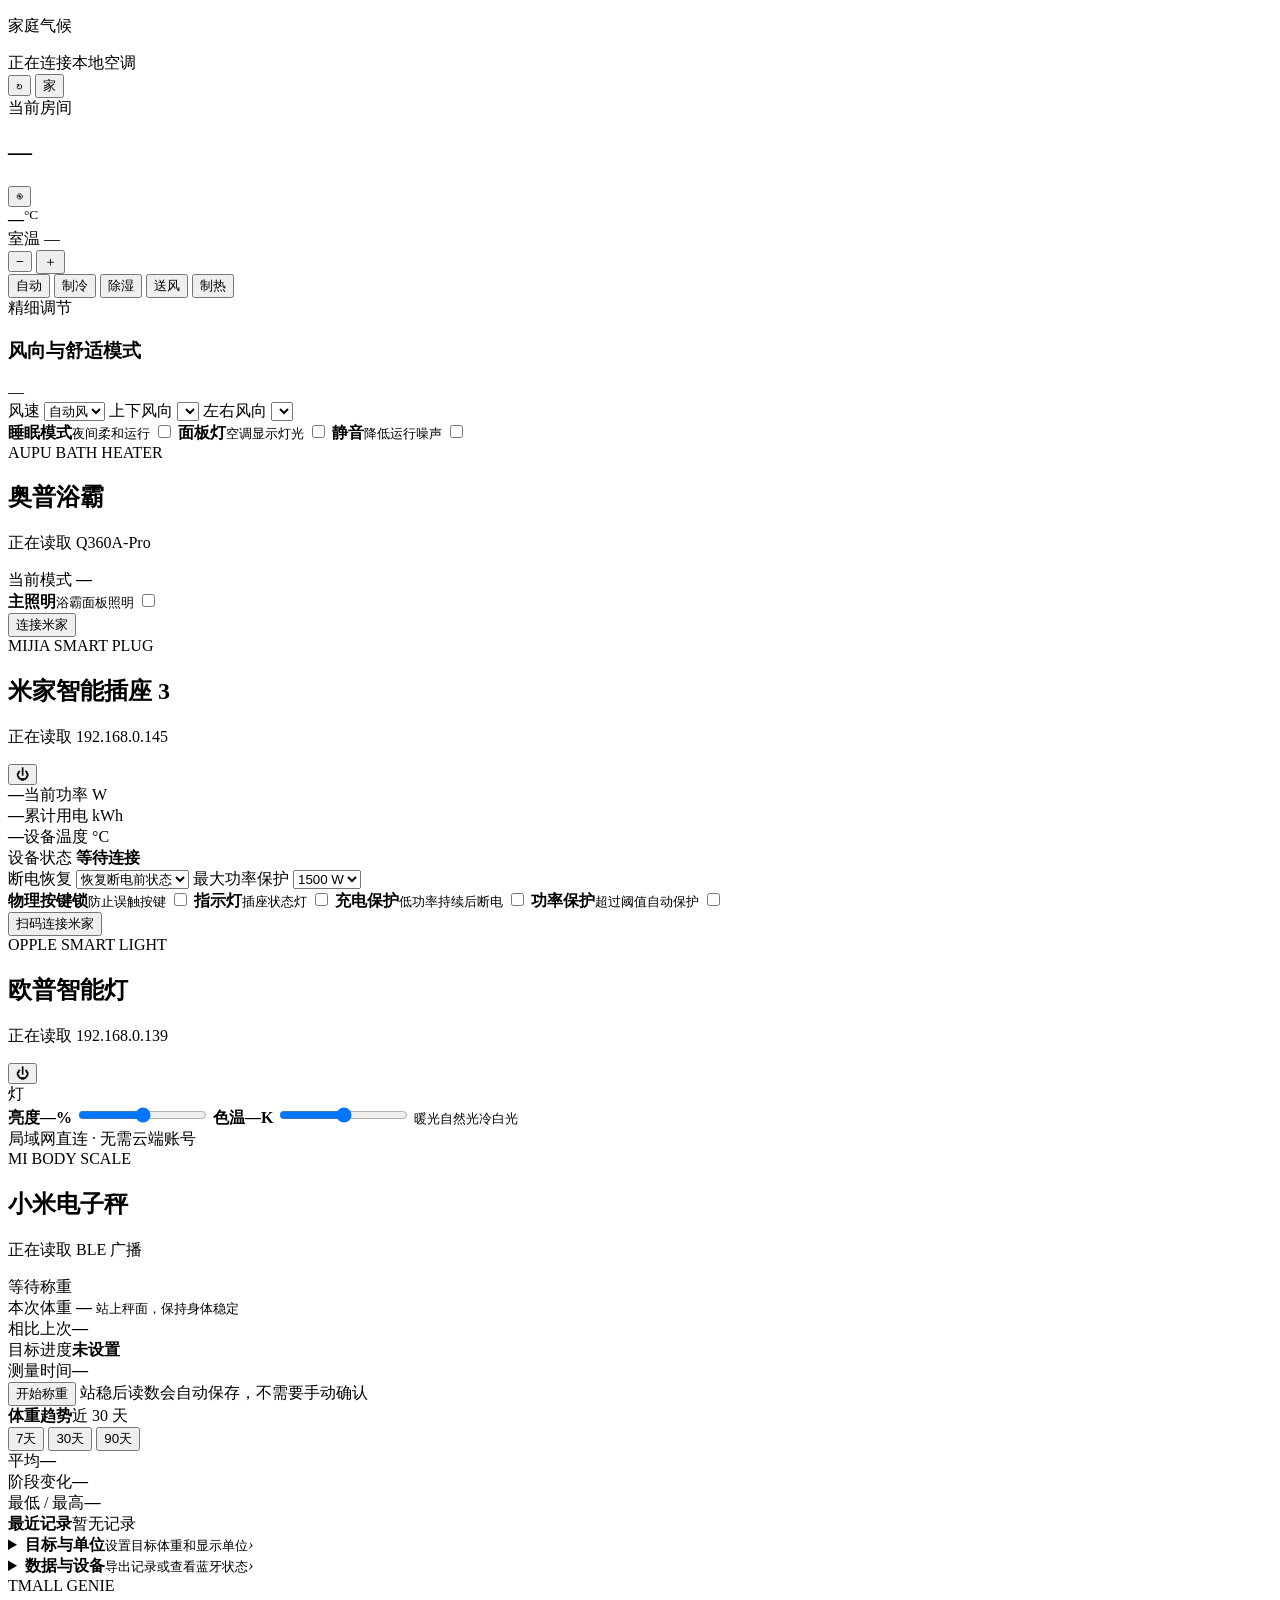
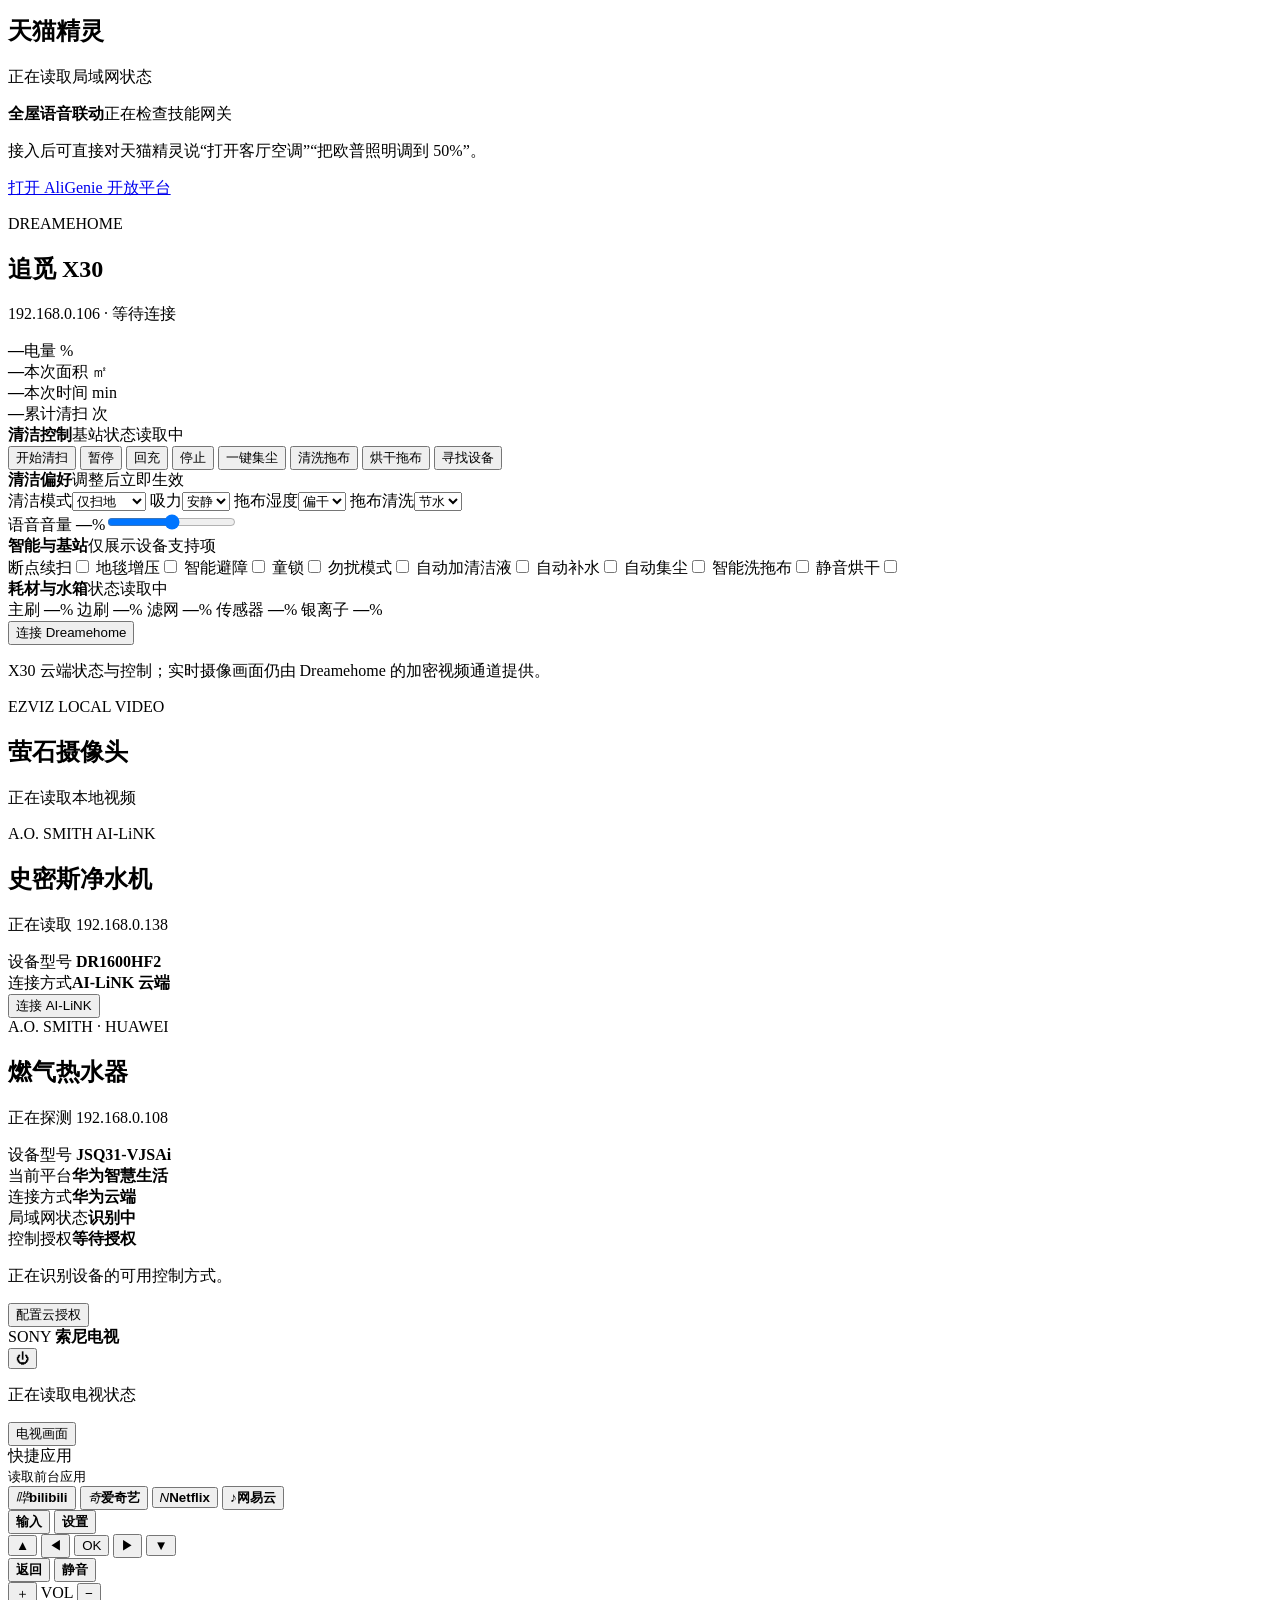
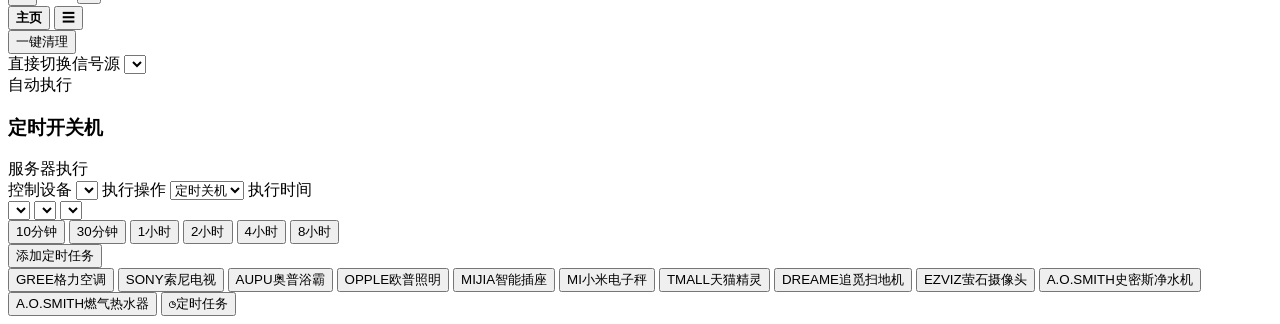
==== commit 6829fb5e: "Optimize Xiaomi scale tracking and H5 experience" ====
--- a/app/static/h5.html
+++ b/app/static/h5.html
@@ -8,7 +8,7 @@
     <meta name="apple-mobile-web-app-status-bar-style" content="default">
     <title>智能家居</title>
     <link rel="icon" href="/favicon.ico?v=1" sizes="any">
-    <link rel="stylesheet" href="/static/h5.css?v=58">
+    <link rel="stylesheet" href="/static/h5.css?v=60">
   </head>
   <body>
     <main class="app-shell">
@@ -263,35 +263,76 @@
         <article class="xiaomi-scale-card">
           <header class="xiaomi-scale-header">
             <div>
-              <span class="micro-label">XIAOMI BLUETOOTH</span>
+              <span class="micro-label">MI BODY SCALE</span>
               <h2>小米电子秤</h2>
               <p id="xiaomiScaleStatus">正在读取 BLE 广播</p>
             </div>
-            <div class="xiaomi-scale-icon" aria-hidden="true">⚖</div>
+            <div class="xiaomi-scale-live" id="xiaomiScaleLive"><i></i><span>等待称重</span></div>
           </header>
 
           <div class="xiaomi-scale-weight">
-            <span>当前体重</span>
+            <span id="xiaomiScaleWeightLabel">本次体重</span>
             <strong id="xiaomiScaleWeight">—</strong>
-            <small id="xiaomiScaleReading">等待称重</small>
-          </div>
-
-          <div class="xiaomi-scale-info">
-            <div><span>稳定状态</span><strong id="xiaomiScaleStability">—</strong></div>
-            <div><span>最近测量</span><strong id="xiaomiScaleMeasuredAt">—</strong></div>
-            <div><span>蓝牙地址</span><strong id="xiaomiScaleMac">C8:0F:10:A8:EC:79</strong></div>
-          </div>
-
-          <div class="xiaomi-scale-history">
-            <div class="xiaomi-scale-history-heading"><strong>称重记录</strong><span id="xiaomiScaleHistorySummary">暂无记录</span></div>
+            <small id="xiaomiScaleReading">站上秤面，保持身体稳定</small>
+          </div>
+
+          <div class="xiaomi-scale-glance" aria-label="本次称重摘要">
+            <div><span>相比上次</span><strong id="xiaomiScalePreviousChange">—</strong></div>
+            <div><span>目标进度</span><strong id="xiaomiScaleTargetProgress">未设置</strong></div>
+            <div><span>测量时间</span><strong id="xiaomiScaleMeasuredAt">—</strong></div>
+          </div>
+
+          <div class="xiaomi-scale-actions">
+            <button class="primary-button" id="xiaomiScaleRefresh" type="button">开始称重</button>
+            <span>站稳后读数会自动保存，不需要手动确认</span>
+          </div>
+
+          <section class="xiaomi-scale-insights" aria-label="称重趋势与目标">
+            <div class="xiaomi-scale-section-heading">
+              <div><strong>体重趋势</strong><span id="xiaomiScaleSummaryPeriod">近 30 天</span></div>
+              <div class="xiaomi-scale-periods" role="group" aria-label="趋势时间范围">
+                <button type="button" data-scale-days="7">7天</button>
+                <button type="button" data-scale-days="30" class="active">30天</button>
+                <button type="button" data-scale-days="90">90天</button>
+              </div>
+            </div>
+            <div class="xiaomi-scale-metrics">
+              <div><span>平均</span><strong id="xiaomiScaleAverage">—</strong></div>
+              <div><span>阶段变化</span><strong id="xiaomiScaleChange">—</strong></div>
+              <div><span>最低 / 最高</span><strong id="xiaomiScaleRange">—</strong></div>
+            </div>
+            <div class="xiaomi-scale-trend" id="xiaomiScaleTrend" aria-label="体重趋势图"></div>
+          </section>
+
+          <section class="xiaomi-scale-history">
+            <div class="xiaomi-scale-history-heading"><strong>最近记录</strong><span id="xiaomiScaleHistorySummary">暂无记录</span></div>
             <div class="xiaomi-scale-history-list" id="xiaomiScaleHistoryList"></div>
-          </div>
-
-          <div class="xiaomi-scale-actions">
-            <button class="primary-button" id="xiaomiScaleRefresh" type="button">扫描并刷新</button>
-            <span id="xiaomiScaleRaw">未收到广播数据</span>
-          </div>
-          <p class="xiaomi-scale-note">电子秤通过 BLE 广播上报读数。本项目只读取广播，不发送控制或配对命令。</p>
+          </section>
+
+          <details class="xiaomi-scale-fold">
+            <summary><span><strong>目标与单位</strong><small>设置目标体重和显示单位</small></span><i aria-hidden="true">›</i></summary>
+            <section class="xiaomi-scale-settings" aria-label="电子秤设置">
+              <label><span>显示单位</span><select id="xiaomiScaleUnit"><option value="jin">斤</option><option value="kg">千克</option><option value="lb">磅</option></select></label>
+              <label><span>目标体重（kg）</span><input id="xiaomiScaleTarget" type="number" min="1" max="500" step="0.1" placeholder="可选"></label>
+              <label class="xiaomi-scale-target-toggle"><span>显示目标进度</span><input id="xiaomiScaleTargetEnabled" type="checkbox"></label>
+              <button class="secondary-button xiaomi-scale-save" id="xiaomiScaleSavePreferences" type="button">保存设置</button>
+            </section>
+          </details>
+
+          <details class="xiaomi-scale-fold xiaomi-scale-diagnostics">
+            <summary><span><strong>数据与设备</strong><small>导出记录或查看蓝牙状态</small></span><i aria-hidden="true">›</i></summary>
+            <div class="xiaomi-scale-collector" id="xiaomiScaleCollector"></div>
+            <div class="xiaomi-scale-info">
+              <div><span>稳定状态</span><strong id="xiaomiScaleStability">—</strong></div>
+              <div><span>蓝牙地址</span><strong id="xiaomiScaleMac">—</strong></div>
+            </div>
+            <div class="xiaomi-scale-export-actions">
+              <button class="secondary-button" id="xiaomiScaleExportCsv" type="button">导出 CSV</button>
+              <button class="secondary-button" id="xiaomiScaleExportJson" type="button">导出 JSON</button>
+            </div>
+            <span class="xiaomi-scale-raw" id="xiaomiScaleRaw">未收到广播数据</span>
+            <p class="xiaomi-scale-note">通过 BLE 广播读取数据，不发送配对或控制命令。</p>
+          </details>
         </article>
       </section>
 
@@ -691,6 +732,6 @@
     </dialog>
 
     <div class="toast" id="toast" role="status"></div>
-    <script src="/static/h5.js?v=48" defer></script>
+    <script src="/static/h5.js?v=50" defer></script>
   </body>
 </html>
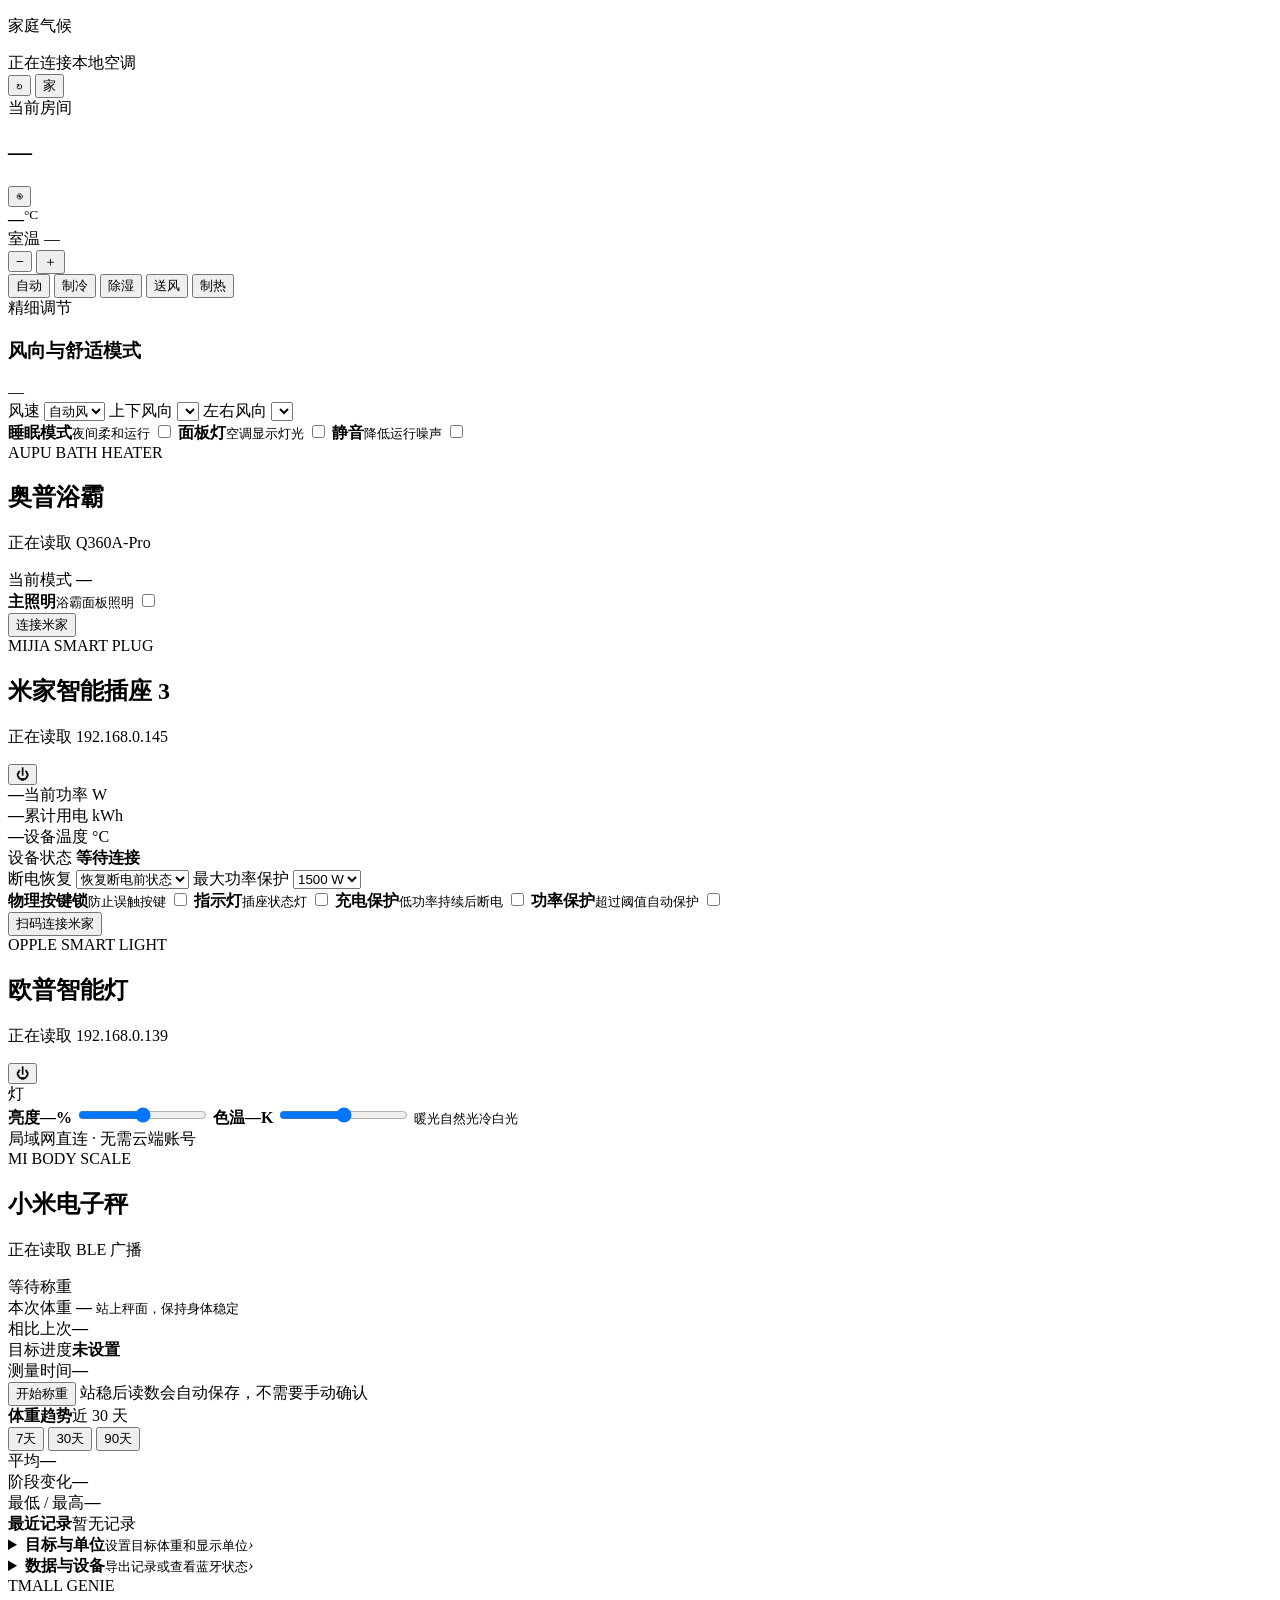
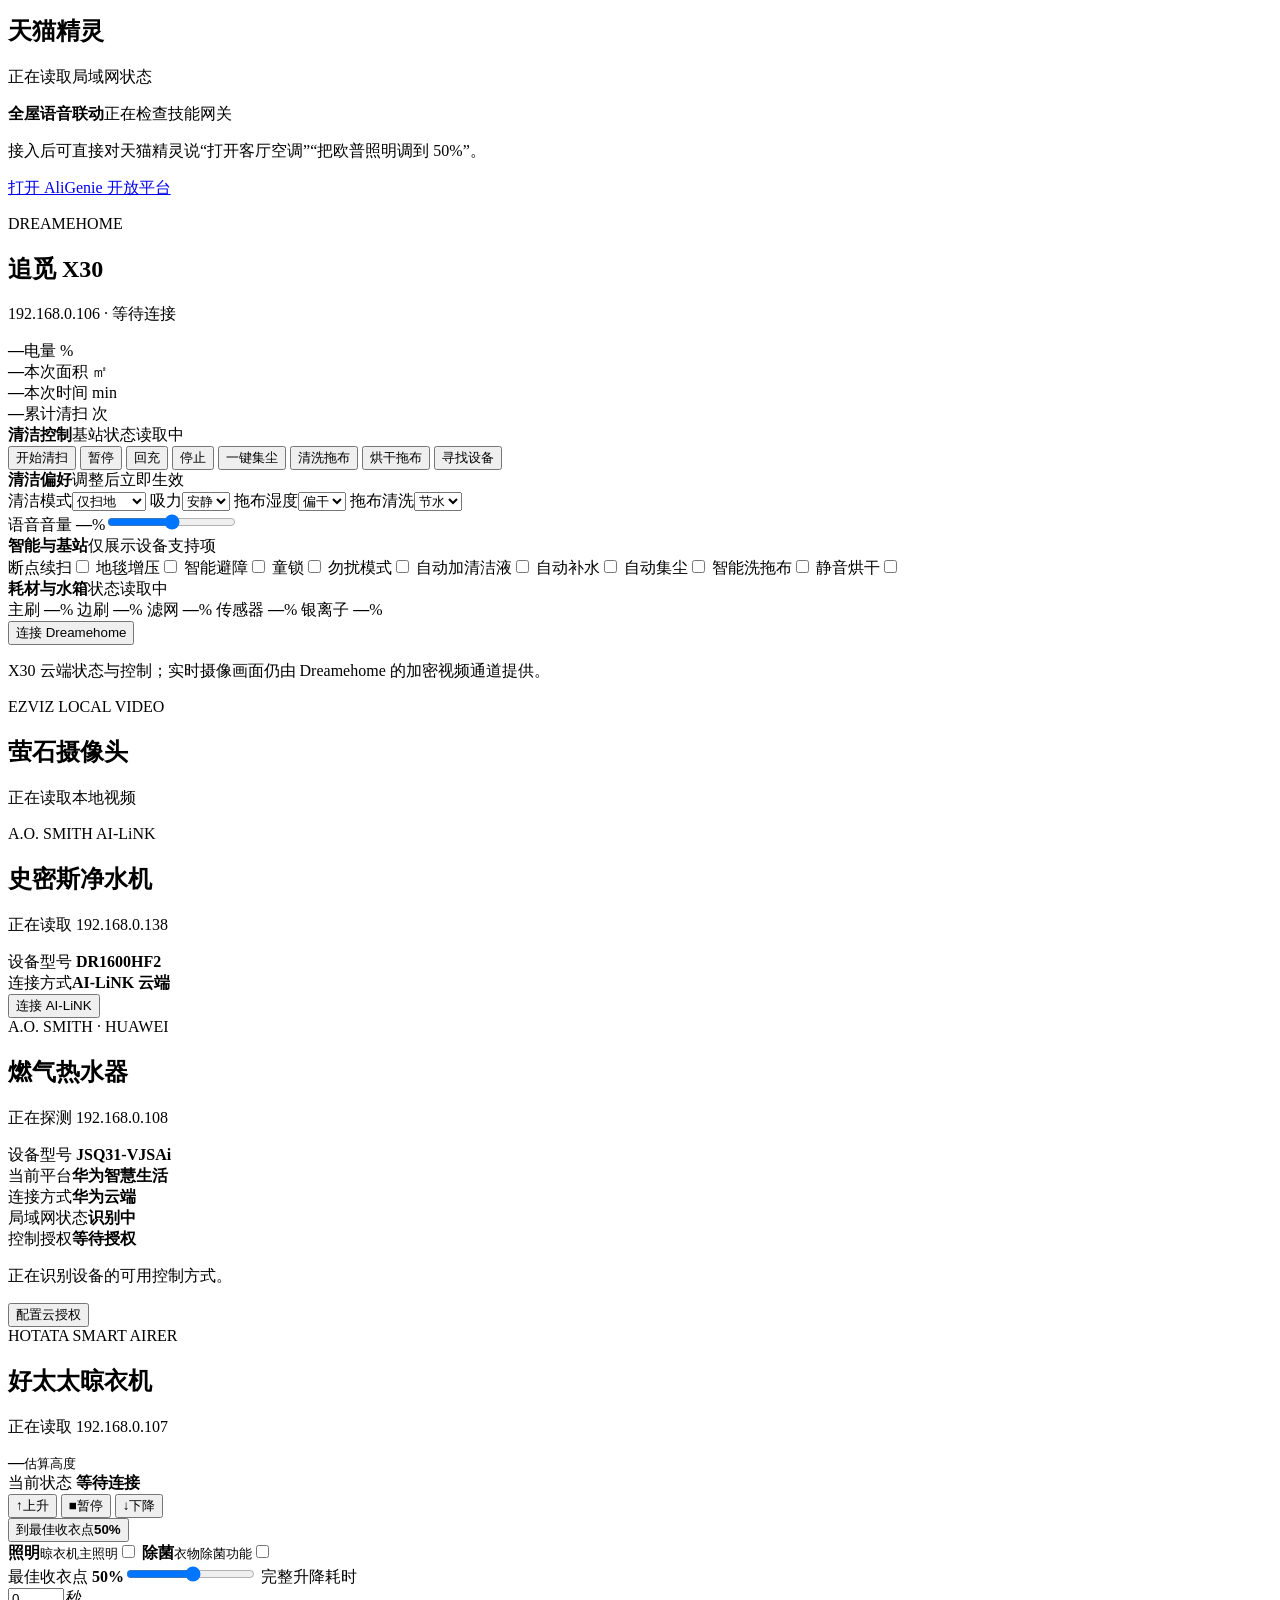
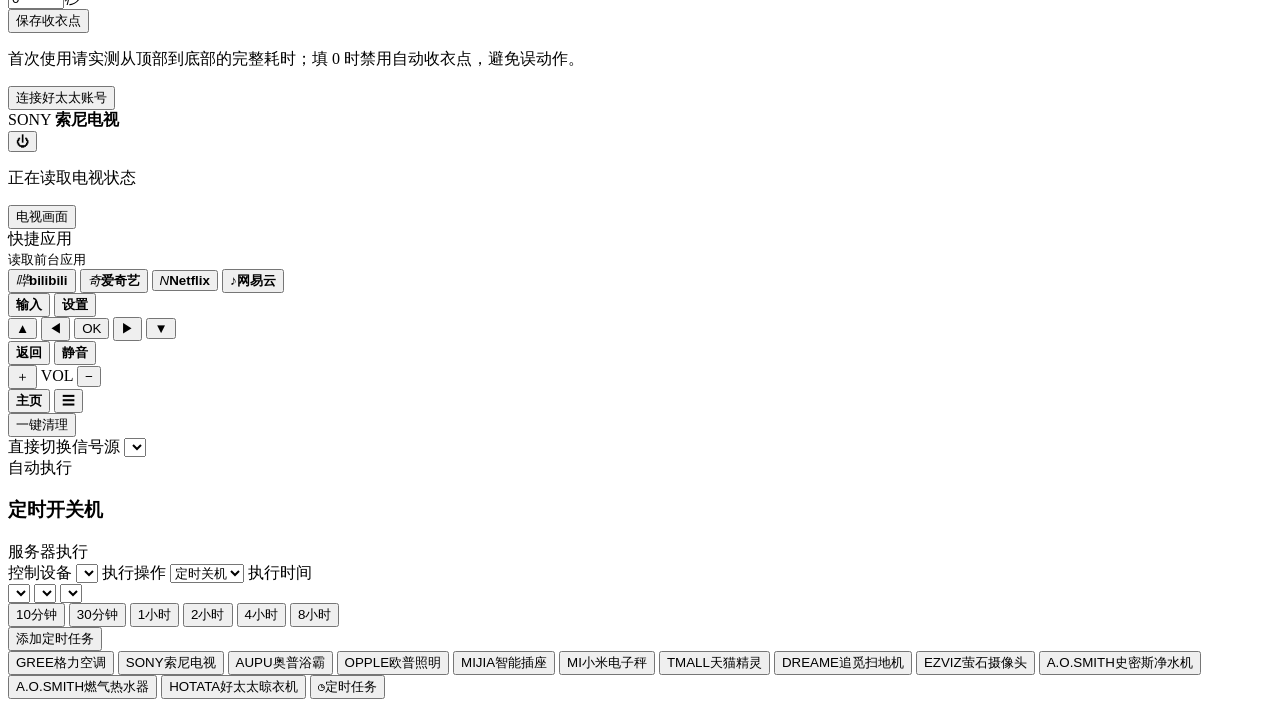
==== commit 5a2f6879: "Add Hotata smart airer integration" ====
--- a/app/static/h5.html
+++ b/app/static/h5.html
@@ -8,7 +8,7 @@
     <meta name="apple-mobile-web-app-status-bar-style" content="default">
     <title>智能家居</title>
     <link rel="icon" href="/favicon.ico?v=1" sizes="any">
-    <link rel="stylesheet" href="/static/h5.css?v=60">
+    <link rel="stylesheet" href="/static/h5.css?v=61">
   </head>
   <body>
     <main class="app-shell">
@@ -481,6 +481,42 @@
           </div>
           <p class="water-heater-notice" id="waterHeaterNotice">正在识别设备的可用控制方式。</p>
           <button class="aupu-setup-button water-heater-auth" id="waterHeaterAuthButton" type="button">配置云授权</button>
+        </article>
+      </section>
+
+      <section class="hotata-view" id="hotataView">
+        <article class="hotata-card">
+          <header class="hotata-header">
+            <div>
+              <span class="micro-label">HOTATA SMART AIRER</span>
+              <h2>好太太晾衣机</h2>
+              <p id="hotataStatus">正在读取 192.168.0.107</p>
+            </div>
+            <span class="hotata-position"><b id="hotataPosition">—</b><small>估算高度</small></span>
+          </header>
+          <div class="hotata-state">
+            <span>当前状态</span>
+            <strong id="hotataMotorText">等待连接</strong>
+          </div>
+          <div class="hotata-motor" aria-label="晾衣机升降控制">
+            <button type="button" data-hotata-action="up"><b>↑</b><span>上升</span></button>
+            <button type="button" class="hotata-stop" data-hotata-action="stop"><b>■</b><span>暂停</span></button>
+            <button type="button" data-hotata-action="down"><b>↓</b><span>下降</span></button>
+          </div>
+          <button class="hotata-best" id="hotataBestButton" type="button" data-hotata-action="best_position">
+            <span>到最佳收衣点</span><b id="hotataBestLabel">50%</b>
+          </button>
+          <div class="hotata-switches">
+            <label class="switch-card"><span><strong>照明</strong><small>晾衣机主照明</small></span><input id="hotataLight" type="checkbox"><i></i></label>
+            <label class="switch-card"><span><strong>除菌</strong><small>衣物除菌功能</small></span><input id="hotataDisinfection" type="checkbox"><i></i></label>
+          </div>
+          <div class="hotata-calibration">
+            <label><span>最佳收衣点 <b id="hotataBestValue">50%</b></span><input id="hotataBestPosition" type="range" min="0" max="95" step="5" value="50"></label>
+            <label><span>完整升降耗时</span><div><input id="hotataTravelSeconds" type="number" min="0" max="180" step="1" value="0" inputmode="numeric"><em>秒</em></div></label>
+            <button id="hotataSaveSettings" type="button">保存收衣点</button>
+          </div>
+          <p class="hotata-note">首次使用请实测从顶部到底部的完整耗时；填 0 时禁用自动收衣点，避免误动作。</p>
+          <button class="aupu-setup-button" id="hotataSetupButton" type="button">连接好太太账号</button>
         </article>
       </section>
 
@@ -618,6 +654,7 @@
         <button data-view="ezviz"><span class="brand-mark brand-ezviz" aria-hidden="true">EZVIZ</span><span>萤石摄像头</span></button>
         <button data-view="purifier"><span class="brand-mark brand-smith" aria-hidden="true">A.O.SMITH</span><span>史密斯净水机</span></button>
         <button data-view="water-heater"><span class="brand-mark brand-smith" aria-hidden="true">A.O.SMITH</span><span>燃气热水器</span></button>
+        <button data-view="hotata"><span class="brand-mark brand-hotata" aria-hidden="true">HOTATA</span><span>好太太晾衣机</span></button>
         <button data-view="schedule"><span class="brand-mark brand-symbol" aria-hidden="true">◷</span><span>定时任务</span></button>
       </nav>
     </main>
@@ -718,6 +755,19 @@
       </div>
     </dialog>
 
+    <dialog id="hotataSetupDialog">
+      <form id="hotataSetupForm">
+        <button type="button" class="dialog-close" id="closeHotataSetupDialog" aria-label="关闭">×</button>
+        <span class="micro-label">HOTATA CLOUD</span>
+        <h3>连接好太太晾衣机</h3>
+        <p>请输入好太太 App 注册手机号和密码。密码只用于本次登录，不会保存到服务器或 GitHub。</p>
+        <input id="hotataUsername" type="tel" inputmode="numeric" autocomplete="username" maxlength="11" placeholder="好太太注册手机号" required>
+        <input id="hotataPassword" type="password" autocomplete="current-password" placeholder="好太太账号密码" required>
+        <button class="primary-button" type="submit">授权并接入</button>
+        <p class="error-text" id="hotataSetupError"></p>
+      </form>
+    </dialog>
+
     <dialog id="authDialog">
       <form id="authForm">
         <button type="button" class="dialog-close" id="closeDialog">×</button>
@@ -732,6 +782,6 @@
     </dialog>
 
     <div class="toast" id="toast" role="status"></div>
-    <script src="/static/h5.js?v=50" defer></script>
+    <script src="/static/h5.js?v=52" defer></script>
   </body>
 </html>
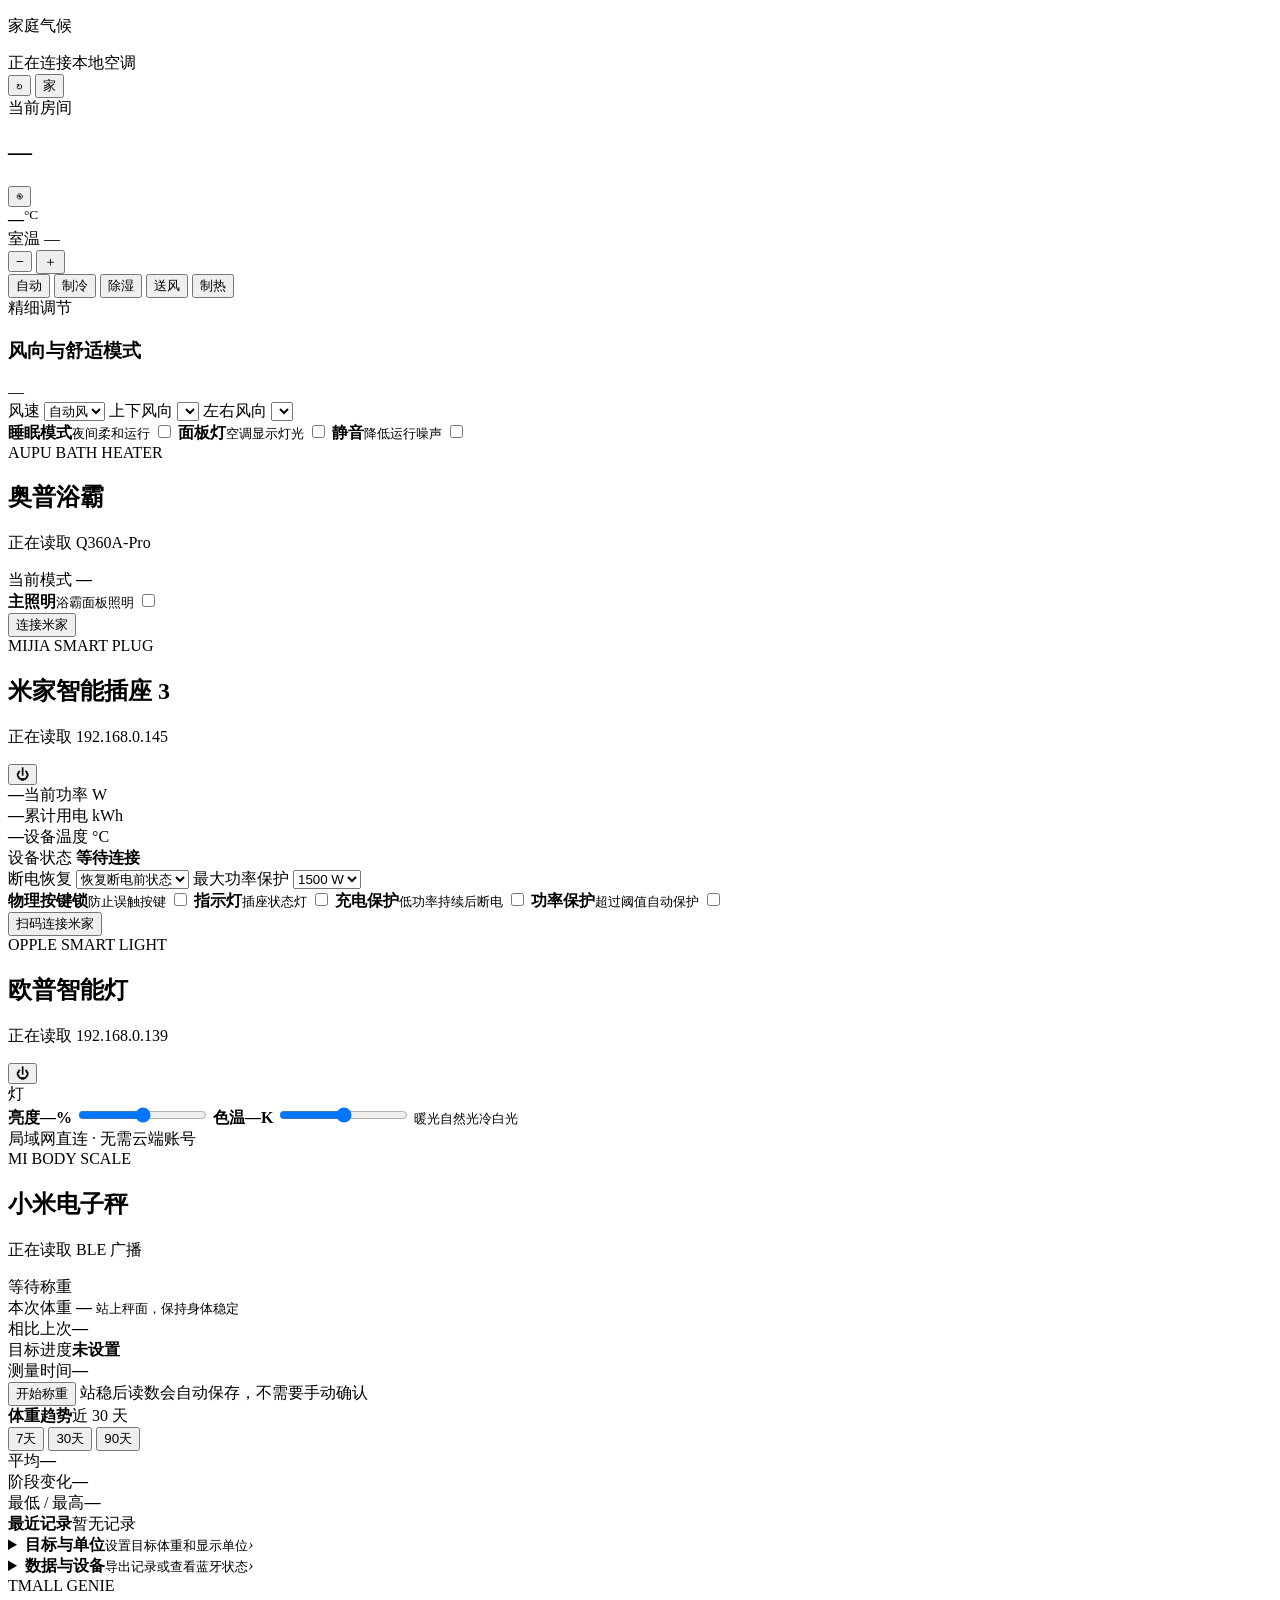
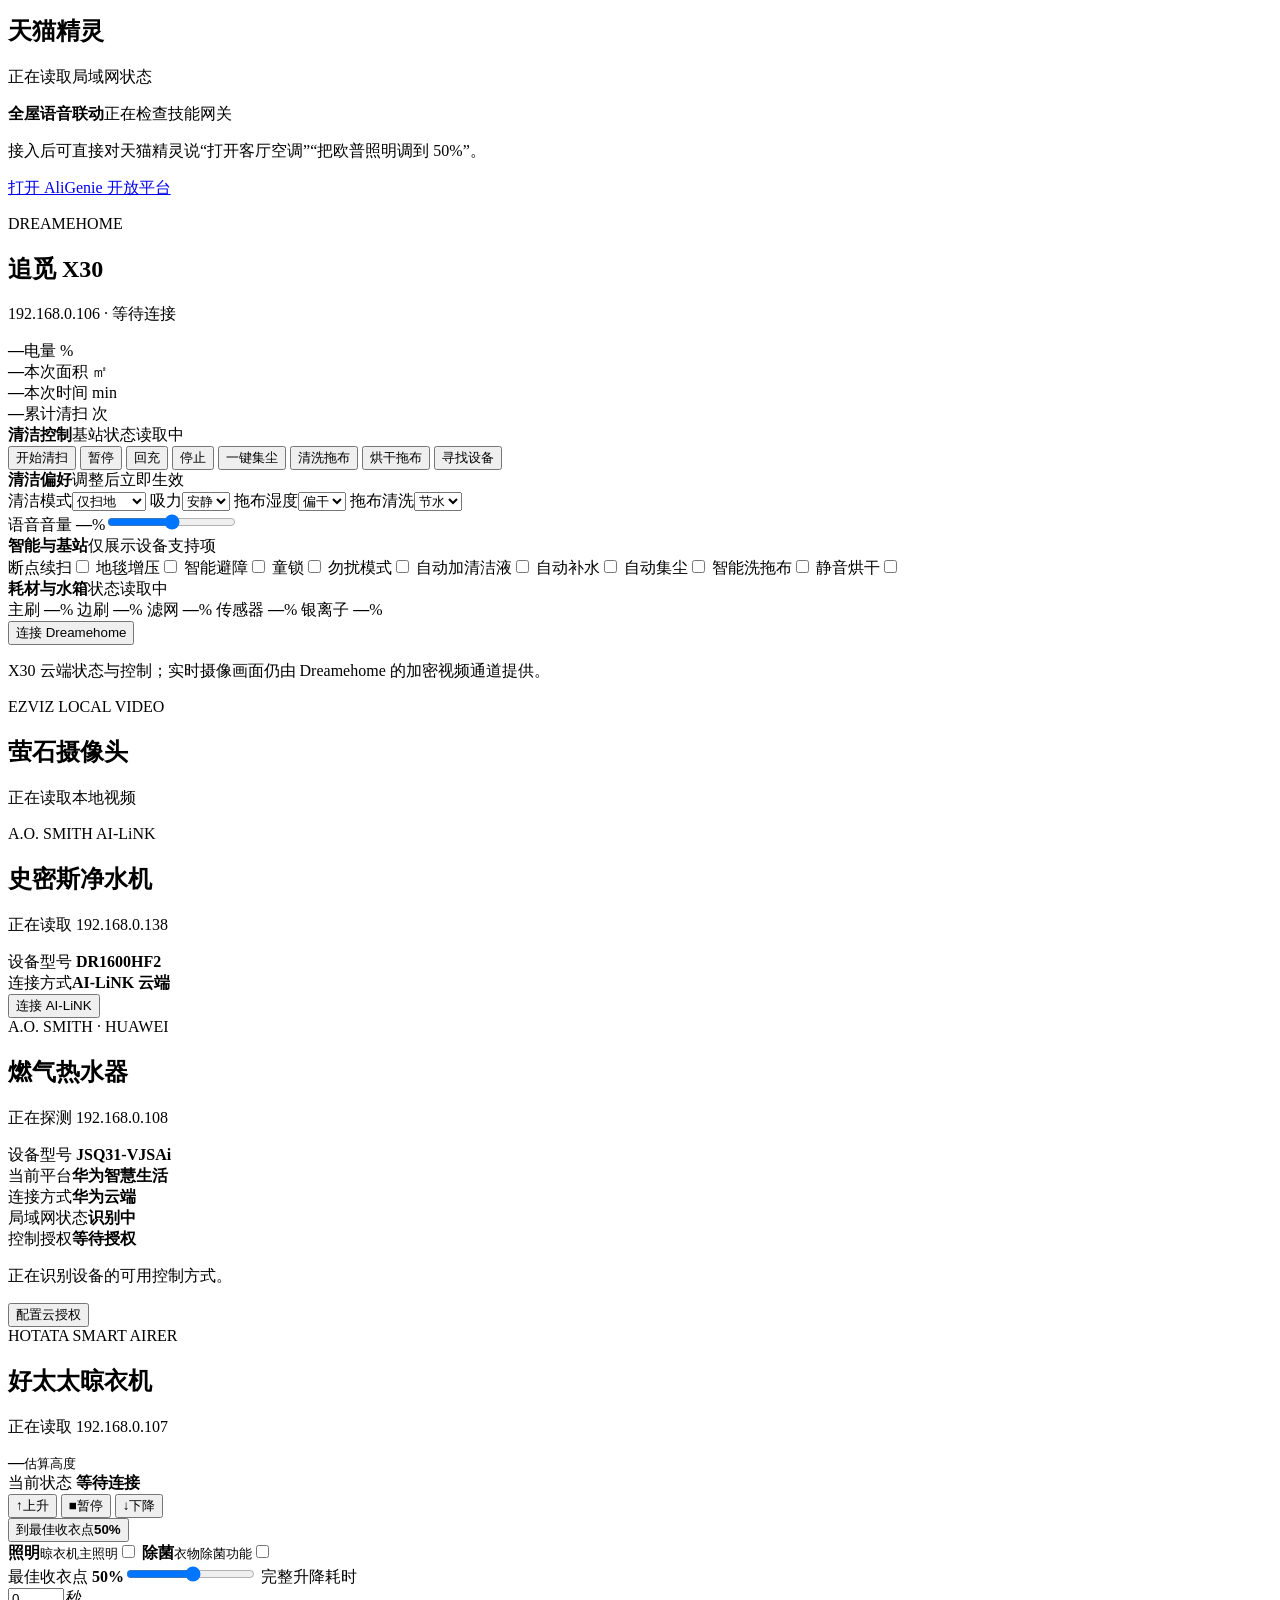
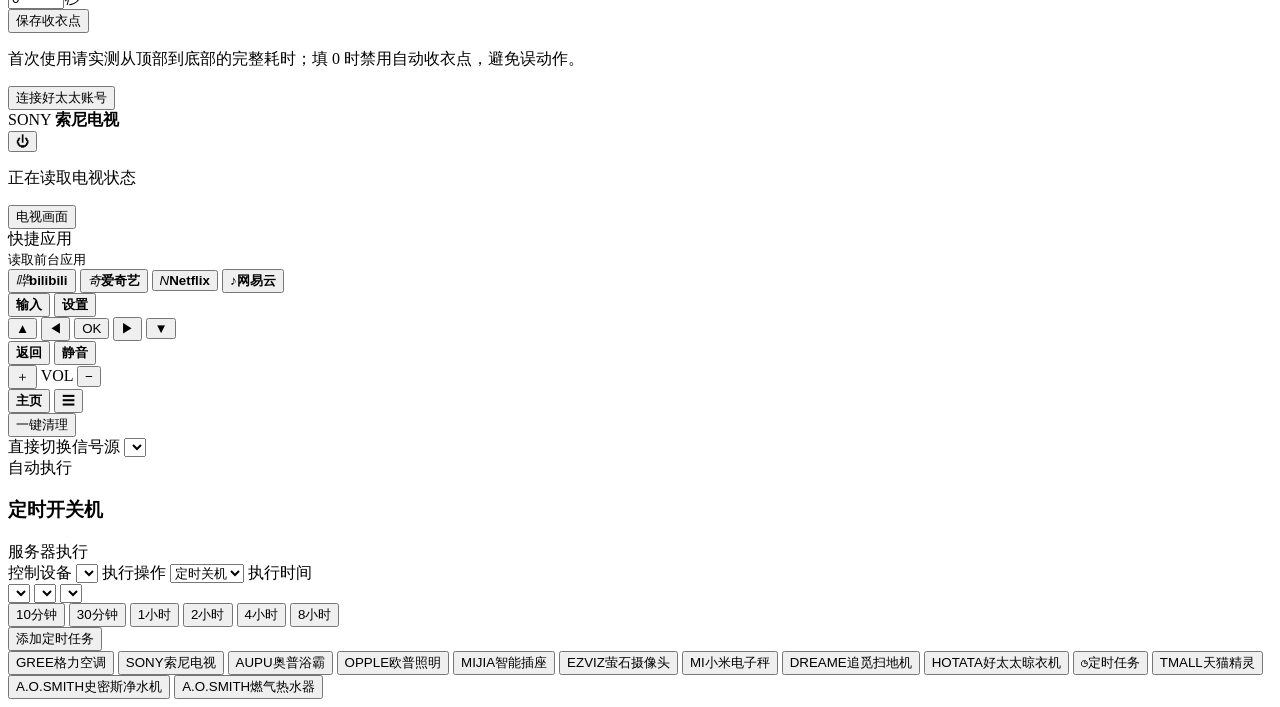
==== commit d8cbac47: "Fix living room lower outlet mode" ====
--- a/app/static/h5.html
+++ b/app/static/h5.html
@@ -648,14 +648,14 @@
         <button data-view="aupu"><span class="brand-mark" aria-hidden="true">AUPU</span><span>奥普浴霸</span></button>
         <button data-view="opple"><span class="brand-mark" aria-hidden="true">OPPLE</span><span>欧普照明</span></button>
         <button data-view="plug"><span class="brand-mark" aria-hidden="true">MIJIA</span><span>智能插座</span></button>
+        <button data-view="ezviz"><span class="brand-mark brand-ezviz" aria-hidden="true">EZVIZ</span><span>萤石摄像头</span></button>
         <button data-view="xiaomi-scale"><span class="brand-mark brand-scale" aria-hidden="true">MI</span><span>小米电子秤</span></button>
+        <button data-view="dreame"><span class="brand-mark brand-dreame" aria-hidden="true">DREAME</span><span>追觅扫地机</span></button>
+        <button data-view="hotata"><span class="brand-mark brand-hotata" aria-hidden="true">HOTATA</span><span>好太太晾衣机</span></button>
+        <button data-view="schedule"><span class="brand-mark brand-symbol" aria-hidden="true">◷</span><span>定时任务</span></button>
         <button data-view="smart-device"><span class="brand-mark" aria-hidden="true">TMALL</span><span>天猫精灵</span></button>
-        <button data-view="dreame"><span class="brand-mark brand-dreame" aria-hidden="true">DREAME</span><span>追觅扫地机</span></button>
-        <button data-view="ezviz"><span class="brand-mark brand-ezviz" aria-hidden="true">EZVIZ</span><span>萤石摄像头</span></button>
         <button data-view="purifier"><span class="brand-mark brand-smith" aria-hidden="true">A.O.SMITH</span><span>史密斯净水机</span></button>
         <button data-view="water-heater"><span class="brand-mark brand-smith" aria-hidden="true">A.O.SMITH</span><span>燃气热水器</span></button>
-        <button data-view="hotata"><span class="brand-mark brand-hotata" aria-hidden="true">HOTATA</span><span>好太太晾衣机</span></button>
-        <button data-view="schedule"><span class="brand-mark brand-symbol" aria-hidden="true">◷</span><span>定时任务</span></button>
       </nav>
     </main>
 
